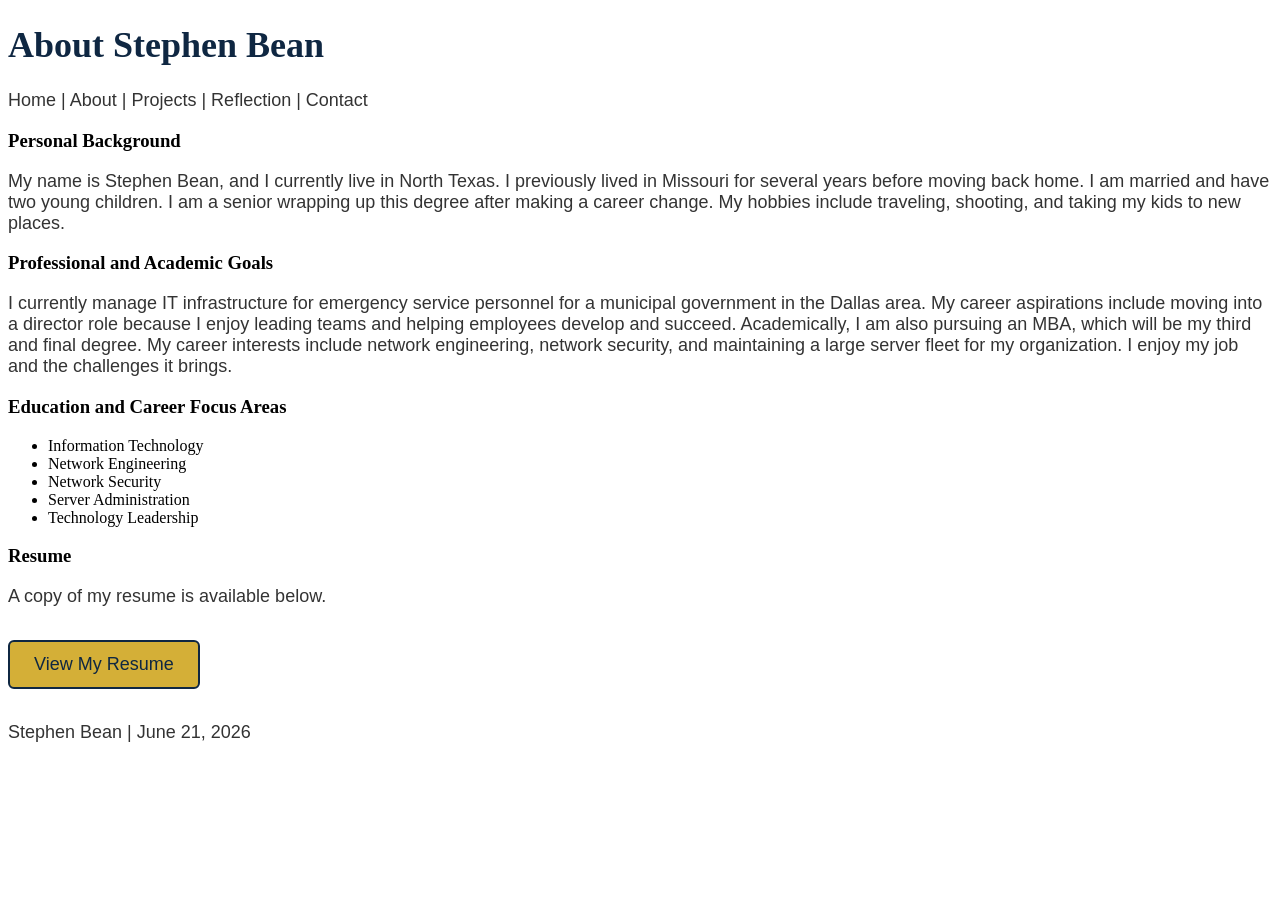
==== webdevelopment/about.html @ 2787463e "Update about.html" ====
<!DOCTYPE html>
<html lang="en">

<!--
    Name: Stephen Bean
    Date: June 21, 2026
    Course: IS LT 4355
    Description: About page for my personal portfolio website.
-->

<head>
    <!-- Character encoding -->
    <meta charset="utf-8">

    <!-- Responsive layout for different screen sizes -->
    <meta name="viewport" content="width=device-width, initial-scale=1.0">

    <!-- Title for the browser tab -->
    <title>About Stephen Bean</title>

    <!-- Link to external CSS file -->
    <link rel="stylesheet" href="style.css">
</head>

<body>
    <!-- Header section contains the site name and navigation -->
    <header>
        <h1>About Stephen Bean</h1>

        <!-- Main navigation for the website -->
        <nav>
            <p>Home | About | Projects | Reflection | Contact</p>
        </nav>
    </header>

    <!-- Main content for the about page -->
    <main>
        <section>
            <h3>Personal Background</h3>
            <p>
                My name is Stephen Bean, and I currently live in North Texas. I previously lived in Missouri for
                several years before moving back home. I am married and have two young children. I am a senior
                wrapping up this degree after making a career change. My hobbies include traveling, shooting, and
                taking my kids to new places.
            </p>
        </section>

        <section>
            <h3>Professional and Academic Goals</h3>
            <p>
                I currently manage IT infrastructure for emergency service personnel for a municipal government in
                the Dallas area. My career aspirations include moving into a director role because I enjoy leading
                teams and helping employees develop and succeed. Academically, I am also pursuing an MBA, which
                will be my third and final degree. My career interests include network engineering, network security,
                and maintaining a large server fleet for my organization. I enjoy my job and the challenges it brings.
            </p>
        </section>
    <section>
    <h3>Education and Career Focus Areas</h3>

    <!-- Unordered list of academic and career focus areas -->
    <ul class="focus-list">
        <li>Information Technology</li>
        <li>Network Engineering</li>
        <li>Network Security</li>
        <li>Server Administration</li>
        <li>Technology Leadership</li>
     </ul>
    </section>
         <section>
            <h3>Resume</h3>
            <p>
                A copy of my resume is available below.
            </p>

            <!-- Relative PDF link styled with the box model -->
            <a href="Stephen_Bean_Resume.pdf" class="resume-link" target="_blank">
                View My Resume
            </a>
        </section>
    </main>

    <!-- Footer section contains author name and current date -->
    <footer>
        <p>Stephen Bean | June 21, 2026</p>
    </footer>
</body>

</html>
---- webdevelopment/style.css ----
/* Styles the main headings on the website */
h1 {
    color: #0F2742;
    font-family: Merriweather, Georgia, serif;
    font-size: 36px;
}

/* Styles the paragraph text on the website */
p {
    color: #333333;
    font-family: Arial, Helvetica, sans-serif;
    font-size: 18px;
}

/* Hero section styling begins here */
.hero {
    background-color: #0F2742;
    color: #F5F7FA;
    padding: 80px 40px;
    text-align: center;
    margin: 20px 0;
}

/* Keeps the hero content from stretching too wide */
.hero-content {
    max-width: 900px;
    margin: 0 auto;
}

/* Styles the hero section headline */
.hero h1 {
    color: #F5F7FA;
    font-family: Merriweather, Georgia, serif;
    font-size: 48px;
    margin-bottom: 20px;
}

/* Styles the hero section supporting paragraph */
.hero p {
    color: #F5F7FA;
    font-family: Arial, Helvetica, sans-serif;
    font-size: 20px;
    line-height: 1.6;
    margin-bottom: 30px;
}

/* Styles the hero section call-to-action link as a button */
.hero-button {
    display: inline-block;
    background-color: #D4AF37;
    color: #0F2742;
    font-family: Arial, Helvetica, sans-serif;
    font-size: 18px;
    text-decoration: none;
    padding: 12px 24px;
    border-radius: 6px;
}

/* Adds a hover effect to the hero button */
.hero-button:hover {
    background-color: #F5F7FA;
    color: #0F2742;
}
/* Styles the resume PDF link*/
.resume-link {
    display: inline-block;
    color: #0F2742;
    background-color: #D4AF37;
    font-family: Arial, Helvetica, sans-serif;
    font-size: 18px;
    text-decoration: none;
    padding: 12px 24px;
    margin: 15px 0;
    border: 2px solid #0F2742;
    border-radius: 6px;
}

/* Adds a hover effect to the resume PDF link */
.resume-link:hover {
    background-color: #0F2742;
    color: #F5F7FA;
}
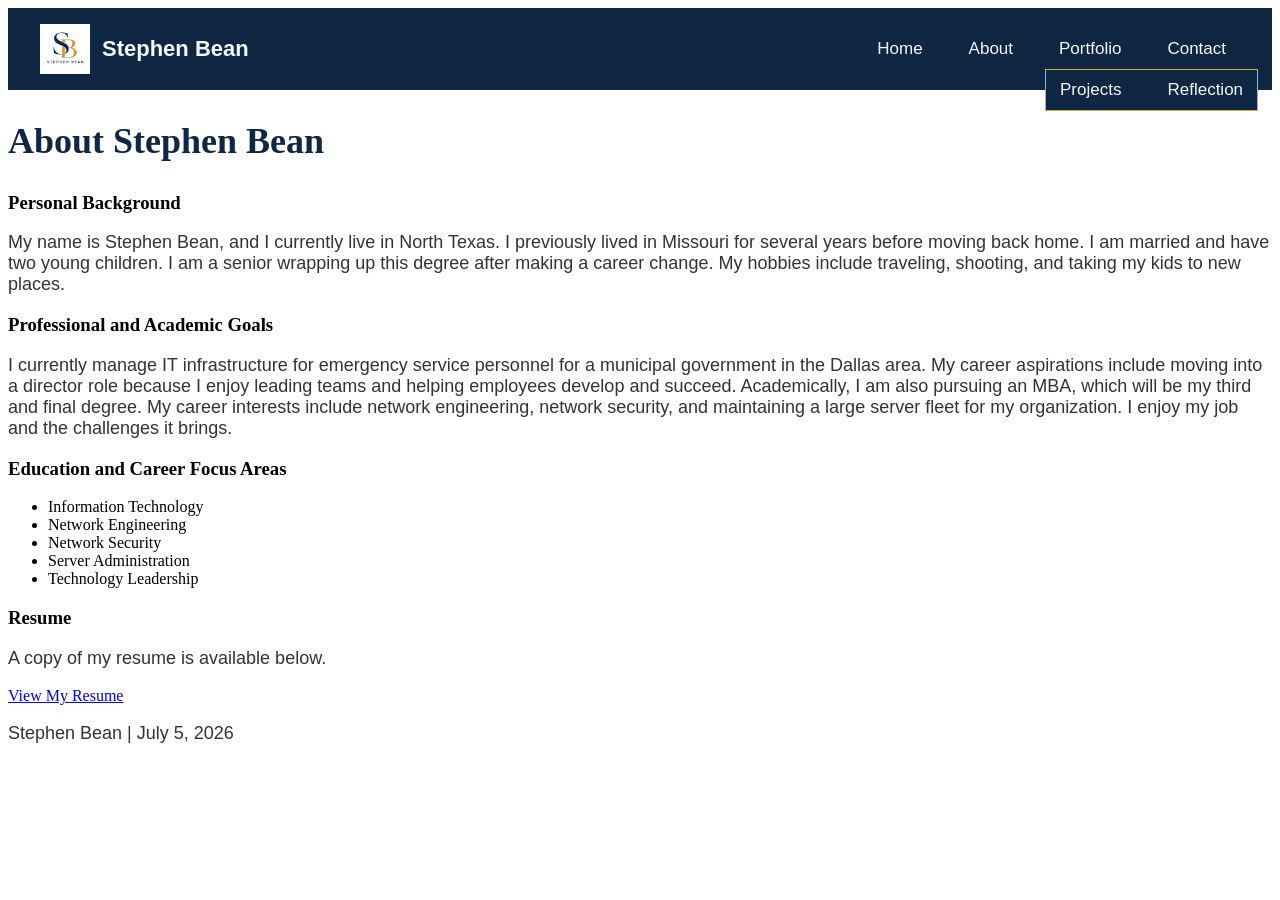
==== commit bbe1e4e6: "Update about.html" ====
--- a/webdevelopment/about.html
+++ b/webdevelopment/about.html
@@ -3,7 +3,8 @@
 
 <!--
     Name: Stephen Bean
-    Date: June 21, 2026
+    File: about.html
+    Date: July 5, 2026
     Course: IS LT 4355
     Description: About page for my personal portfolio website.
 -->
@@ -18,24 +19,44 @@
     <!-- Title for the browser tab -->
     <title>About Stephen Bean</title>
 
-    <!-- Link to external CSS file -->
+    <!-- Link to external CSS files -->
     <link rel="stylesheet" href="style.css">
+    <link rel="stylesheet" href="nav.css">
 </head>
 
 <body>
-    <!-- Header section contains the site name and navigation -->
-    <header>
-        <h1>About Stephen Bean</h1>
+    <!-- Header section with logo and two-tier navigation -->
+    <header class="site-header">
+        <div class="logo-area">
+            <img src="logo.png" alt="Stephen Bean site logo" class="site-logo">
+            <span class="site-name">Stephen Bean</span>
+        </div>
 
-        <!-- Main navigation for the website -->
-        <nav>
-            <p>Home | About | Projects | Reflection | Contact</p>
+        <!-- Main navigation menu -->
+        <nav class="main-nav">
+            <ul>
+                <li><a href="index.html">Home</a></li>
+
+                <li><a href="about.html">About</a></li>
+
+                <li class="dropdown">
+                    <a href="#">Portfolio</a>
+                    <ul class="dropdown-menu">
+                        <li><a href="projects.html">Projects</a></li>
+                        <li><a href="reflection.html">Reflection</a></li>
+                    </ul>
+                </li>
+
+                <li><a href="contact.html">Contact</a></li>
+            </ul>
         </nav>
     </header>
 
     <!-- Main content for the about page -->
     <main>
         <section>
+            <h1>About Stephen Bean</h1>
+
             <h3>Personal Background</h3>
             <p>
                 My name is Stephen Bean, and I currently live in North Texas. I previously lived in Missouri for
@@ -55,19 +76,21 @@
                 and maintaining a large server fleet for my organization. I enjoy my job and the challenges it brings.
             </p>
         </section>
-    <section>
-    <h3>Education and Career Focus Areas</h3>
 
-    <!-- Unordered list of academic and career focus areas -->
-    <ul class="focus-list">
-        <li>Information Technology</li>
-        <li>Network Engineering</li>
-        <li>Network Security</li>
-        <li>Server Administration</li>
-        <li>Technology Leadership</li>
-     </ul>
-    </section>
-         <section>
+        <section>
+            <h3>Education and Career Focus Areas</h3>
+
+            <!-- Unordered list of academic and career focus areas -->
+            <ul class="focus-list">
+                <li>Information Technology</li>
+                <li>Network Engineering</li>
+                <li>Network Security</li>
+                <li>Server Administration</li>
+                <li>Technology Leadership</li>
+            </ul>
+        </section>
+
+        <section>
             <h3>Resume</h3>
             <p>
                 A copy of my resume is available below.
@@ -82,7 +105,7 @@
 
     <!-- Footer section contains author name and current date -->
     <footer>
-        <p>Stephen Bean | June 21, 2026</p>
+        <p>Stephen Bean | July 5, 2026</p>
     </footer>
 </body>
 
--- a/webdevelopment/style.css
+++ b/webdevelopment/style.css
@@ -1,83 +1,38 @@
-/* Styles the main headings on the website */
+
+/* Styles the main heading on the About page */
 h1 {
     color: #0F2742;
     font-family: Merriweather, Georgia, serif;
     font-size: 36px;
 }
 
-/* Styles the paragraph text on the website */
+/* Styles the paragraph text on the About page */
 p {
     color: #333333;
     font-family: Arial, Helvetica, sans-serif;
     font-size: 18px;
 }
 
-/* Hero section styling begins here */
-.hero {
-    background-color: #0F2742;
-    color: #F5F7FA;
-    padding: 80px 40px;
-    text-align: center;
-    margin: 20px 0;
+/* Reflection page box model styling begins here */
+.reflection-box {
+    background-color: #F5F7FA;
+    border: 2px solid #0F2742;
+    border-radius: 8px;
+    padding: 30px;
+    margin: 30px auto;
+    max-width: 900px;
 }
 
-/* Keeps the hero content from stretching too wide */
-.hero-content {
-    max-width: 900px;
-    margin: 0 auto;
+/* Styles the first letter of the first reflection paragraph */
+.first-reflection::first-letter {
+    color: #D4AF37;
+    font-size: 42px;
+    font-family: Merriweather, Georgia, serif;
+    font-weight: bold;
 }
 
-/* Styles the hero section headline */
-.hero h1 {
-    color: #F5F7FA;
-    font-family: Merriweather, Georgia, serif;
-    font-size: 48px;
-    margin-bottom: 20px;
+/* Indents every reflection paragraph except the first one */
+.reflection-box p:not(.first-reflection) {
+    text-indent: 30px;
 }
-
-/* Styles the hero section supporting paragraph */
-.hero p {
-    color: #F5F7FA;
-    font-family: Arial, Helvetica, sans-serif;
-    font-size: 20px;
-    line-height: 1.6;
-    margin-bottom: 30px;
-}
-
-/* Styles the hero section call-to-action link as a button */
-.hero-button {
-    display: inline-block;
-    background-color: #D4AF37;
-    color: #0F2742;
-    font-family: Arial, Helvetica, sans-serif;
-    font-size: 18px;
-    text-decoration: none;
-    padding: 12px 24px;
-    border-radius: 6px;
-}
-
-/* Adds a hover effect to the hero button */
-.hero-button:hover {
-    background-color: #F5F7FA;
-    color: #0F2742;
-}
-/* Styles the resume PDF link*/
-.resume-link {
-    display: inline-block;
-    color: #0F2742;
-    background-color: #D4AF37;
-    font-family: Arial, Helvetica, sans-serif;
-    font-size: 18px;
-    text-decoration: none;
-    padding: 12px 24px;
-    margin: 15px 0;
-    border: 2px solid #0F2742;
-    border-radius: 6px;
-}
-
-/* Adds a hover effect to the resume PDF link */
-.resume-link:hover {
-    background-color: #0F2742;
-    color: #F5F7FA;
-}
-
+/* Reflection page box model styling ends here */
--- a/webdevelopment/nav.css
+++ b/webdevelopment/nav.css
@@ -0,0 +1,108 @@
+/*
+    Name: Stephen Bean
+    Course: IS LT 4355
+    File: nav.css
+    Description: Flexbox navigation styling with a two-tier dropdown menu.
+*/
+
+/* Main header layout using Flexbox */
+.site-header {
+    display: flex;
+    justify-content: space-between;
+    align-items: center;
+    background-color: #0F2742;
+    padding: 16px 32px;
+    font-family: Arial, Helvetica, sans-serif;
+}
+
+/* Logo and site name area */
+.logo-area {
+    display: flex;
+    align-items: center;
+    gap: 12px;
+}
+
+/* Site logo image */
+.site-logo {
+    width: 50px;
+    height: 50px;
+    object-fit: contain;
+}
+
+/* Site name text */
+.site-name {
+    color: #F5F7FA;
+    font-size: 22px;
+    font-weight: bold;
+}
+
+/* Main navigation list */
+.main-nav ul {
+    display: flex;
+    list-style-type: none;
+    gap: 18px;
+    margin: 0;
+    padding: 0;
+}
+
+/* Navigation list items */
+.main-nav li {
+    position: relative;
+}
+
+/* Navigation links */
+.main-nav a {
+    color: #F5F7FA;
+    text-decoration: none;
+    font-size: 17px;
+    padding: 10px 14px;
+    border-radius: 6px;
+    display: block;
+}
+
+/* Hover and focus effect */
+.main-nav a:hover,
+.main-nav a:focus {
+    background-color: #D4AF37;
+    color: #0F2742;
+}
+
+/* Dropdown menu hidden by default */
+.dropdown-menu {
+    display: none;
+    position: absolute;
+    top: 100%;
+    left: 0;
+    background-color: #0F2742;
+    border: 1px solid #D4AF37;
+    min-width: 160px;
+    z-index: 10;
+}
+
+/* Dropdown items stack vertically */
+.dropdown-menu li {
+    width: 100%;
+}
+
+/* Shows dropdown on hover */
+.dropdown:hover .dropdown-menu {
+    display: block;
+}
+
+/* Responsive adjustment for smaller screens */
+@media screen and (max-width: 700px) {
+    .site-header {
+        flex-direction: column;
+        gap: 16px;
+    }
+
+    .main-nav ul {
+        flex-direction: column;
+        align-items: center;
+        gap: 10px;
+    }
+
+    .dropdown-menu {
+        position: static;
+    }
+}
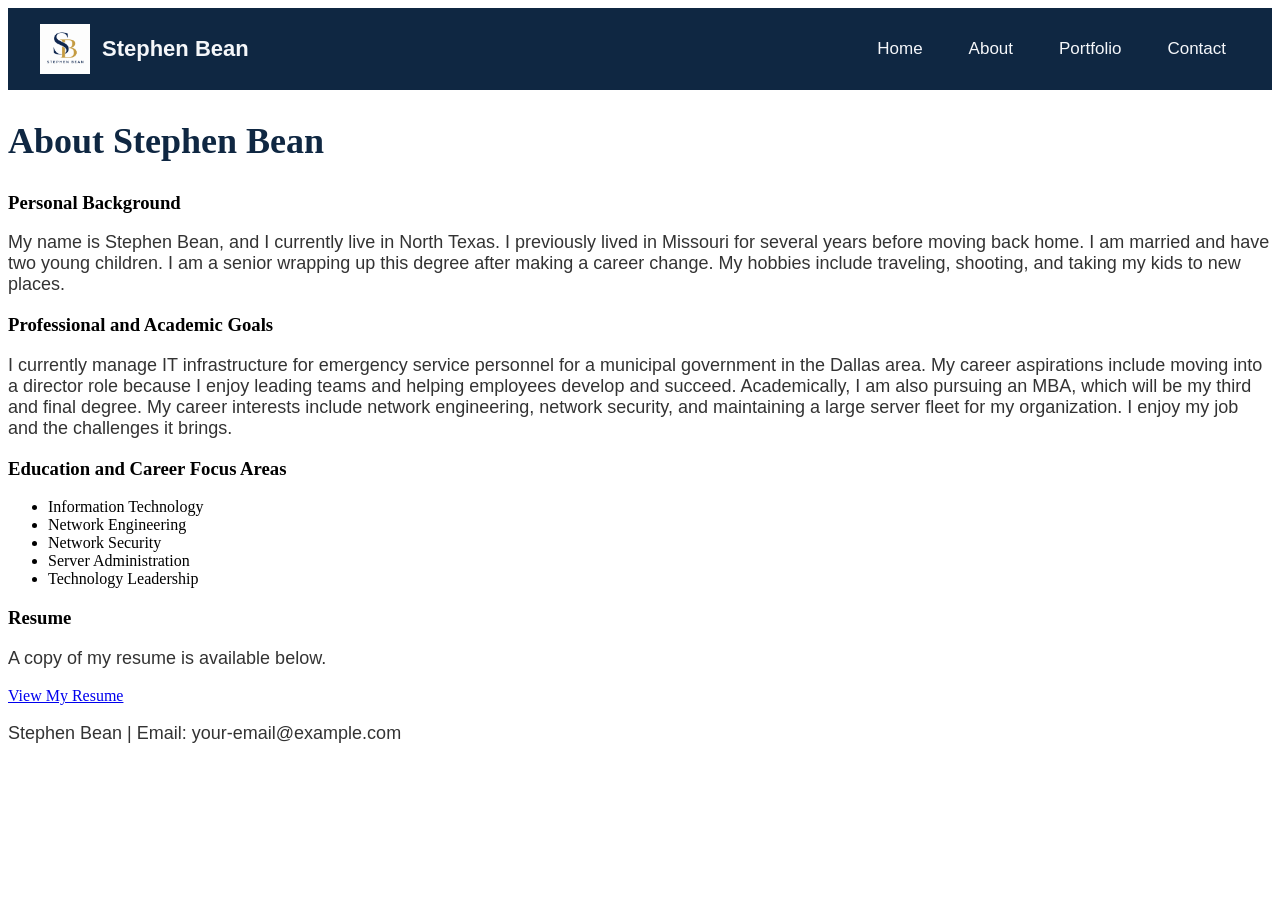
==== commit 3fbb4eb0: "Update about.html" ====
--- a/webdevelopment/about.html
+++ b/webdevelopment/about.html
@@ -4,39 +4,34 @@
 <!--
     Name: Stephen Bean
     File: about.html
-    Date: July 5, 2026
+    Date: July 10, 2026
     Course: IS LT 4355
-    Description: About page for my personal portfolio website.
+    Description: About page for my portfolio website.
 -->
 
 <head>
-    <!-- Character encoding -->
     <meta charset="utf-8">
-
-    <!-- Responsive layout for different screen sizes -->
     <meta name="viewport" content="width=device-width, initial-scale=1.0">
 
-    <!-- Title for the browser tab -->
     <title>About Stephen Bean</title>
 
-    <!-- Link to external CSS files -->
+    <!-- Website styles -->
     <link rel="stylesheet" href="style.css">
     <link rel="stylesheet" href="nav.css">
 </head>
 
-<body>
-    <!-- Header section with logo and two-tier navigation -->
+<body class="about-page">
+
+    <!-- Header and navigation -->
     <header class="site-header">
         <div class="logo-area">
             <img src="logo.png" alt="Stephen Bean site logo" class="site-logo">
             <span class="site-name">Stephen Bean</span>
         </div>
 
-        <!-- Main navigation menu -->
         <nav class="main-nav">
             <ul>
                 <li><a href="index.html">Home</a></li>
-
                 <li><a href="about.html">About</a></li>
 
                 <li class="dropdown">
@@ -52,9 +47,9 @@
         </nav>
     </header>
 
-    <!-- Main content for the about page -->
+    <!-- About page content -->
     <main>
-        <section>
+        <section class="personal-background">
             <h1>About Stephen Bean</h1>
 
             <h3>Personal Background</h3>
@@ -77,10 +72,9 @@
             </p>
         </section>
 
-        <section>
+        <section class="education-details">
             <h3>Education and Career Focus Areas</h3>
 
-            <!-- Unordered list of academic and career focus areas -->
             <ul class="focus-list">
                 <li>Information Technology</li>
                 <li>Network Engineering</li>
@@ -92,21 +86,18 @@
 
         <section>
             <h3>Resume</h3>
-            <p>
-                A copy of my resume is available below.
-            </p>
+            <p>A copy of my resume is available below.</p>
 
-            <!-- Relative PDF link styled with the box model -->
             <a href="Stephen_Bean_Resume.pdf" class="resume-link" target="_blank">
                 View My Resume
             </a>
         </section>
     </main>
 
-    <!-- Footer section contains author name and current date -->
+    <!-- Contact information -->
     <footer>
-        <p>Stephen Bean | July 5, 2026</p>
+        <p>Stephen Bean | Email: your-email@example.com</p>
     </footer>
+
 </body>
-
 </html>
--- a/webdevelopment/nav.css
+++ b/webdevelopment/nav.css
@@ -1,108 +1,119 @@
-/*
-    Name: Stephen Bean
-    Course: IS LT 4355
-    File: nav.css
-    Description: Flexbox navigation styling with a two-tier dropdown menu.
-*/
-
-/* Main header layout using Flexbox */
-.site-header {
-    display: flex;
-    justify-content: space-between;
-    align-items: center;
-    background-color: #0F2742;
-    padding: 16px 32px;
-    font-family: Arial, Helvetica, sans-serif;
-}
-
-/* Logo and site name area */
-.logo-area {
-    display: flex;
-    align-items: center;
-    gap: 12px;
-}
-
-/* Site logo image */
-.site-logo {
-    width: 50px;
-    height: 50px;
-    object-fit: contain;
-}
-
-/* Site name text */
-.site-name {
-    color: #F5F7FA;
-    font-size: 22px;
-    font-weight: bold;
-}
-
-/* Main navigation list */
-.main-nav ul {
-    display: flex;
-    list-style-type: none;
-    gap: 18px;
-    margin: 0;
-    padding: 0;
-}
-
-/* Navigation list items */
-.main-nav li {
-    position: relative;
-}
-
-/* Navigation links */
-.main-nav a {
-    color: #F5F7FA;
-    text-decoration: none;
-    font-size: 17px;
-    padding: 10px 14px;
-    border-radius: 6px;
-    display: block;
-}
-
-/* Hover and focus effect */
-.main-nav a:hover,
-.main-nav a:focus {
-    background-color: #D4AF37;
-    color: #0F2742;
-}
-
-/* Dropdown menu hidden by default */
-.dropdown-menu {
-    display: none;
-    position: absolute;
-    top: 100%;
-    left: 0;
-    background-color: #0F2742;
-    border: 1px solid #D4AF37;
-    min-width: 160px;
-    z-index: 10;
-}
-
-/* Dropdown items stack vertically */
-.dropdown-menu li {
-    width: 100%;
-}
-
-/* Shows dropdown on hover */
-.dropdown:hover .dropdown-menu {
-    display: block;
-}
-
-/* Responsive adjustment for smaller screens */
-@media screen and (max-width: 700px) {
-    .site-header {
-        flex-direction: column;
-        gap: 16px;
-    }
-
-    .main-nav ul {
-        flex-direction: column;
-        align-items: center;
-        gap: 10px;
-    }
-
-    .dropdown-menu {
-        position: static;
-    }
-}+/*
+    Name: Stephen Bean
+    Course: IS LT 4355
+    File: nav.css
+*/
+
+/* Main header layout using Flexbox */
+.site-header {
+    display: flex;
+    justify-content: space-between;
+    align-items: center;
+    background-color: #0F2742;
+    padding: 16px 32px;
+    font-family: Arial, Helvetica, sans-serif;
+}
+
+/* Logo and site name area */
+.logo-area {
+    display: flex;
+    align-items: center;
+    gap: 12px;
+}
+
+/* Site logo image */
+.site-logo {
+    width: 50px;
+    height: 50px;
+    object-fit: contain;
+}
+
+/* Site name text */
+.site-name {
+    color: #F5F7FA;
+    font-size: 22px;
+    font-weight: bold;
+}
+
+/* Main navigation list only */
+.main-nav > ul {
+    display: flex;
+    list-style-type: none;
+    gap: 18px;
+    margin: 0;
+    padding: 0;
+}
+
+/* Navigation list items */
+.main-nav li {
+    position: relative;
+}
+
+/* Navigation links */
+.main-nav a {
+    color: #F5F7FA;
+    text-decoration: none;
+    font-size: 17px;
+    padding: 10px 14px;
+    border-radius: 6px;
+    display: block;
+}
+
+/* Hover and focus effect for navigation links */
+.main-nav a:hover,
+.main-nav a:focus {
+    background-color: #D4AF37;
+    color: #0F2742;
+}
+
+/* Dropdown menu hidden by default */
+.main-nav .dropdown-menu {
+    display: none;
+    position: absolute;
+    top: 100%;
+    left: 0;
+    background-color: #0F2742;
+    border: 1px solid #D4AF37;
+    min-width: 180px;
+    padding: 0;
+    margin: 0;
+    list-style-type: none;
+    z-index: 10;
+}
+
+/* Dropdown list items stack vertically */
+.main-nav .dropdown-menu li {
+    display: block;
+    width: 100%;
+}
+
+/* Dropdown links */
+.main-nav .dropdown-menu a {
+    display: block;
+    padding: 10px 14px;
+    white-space: nowrap;
+}
+
+/* Show dropdown only when hovering over Portfolio */
+.main-nav .dropdown:hover .dropdown-menu {
+    display: block;
+}
+
+/* Simple responsive adjustment for smaller screens */
+@media screen and (max-width: 700px) {
+    .site-header {
+        flex-direction: column;
+        gap: 16px;
+    }
+
+    .main-nav > ul {
+        flex-direction: column;
+        align-items: center;
+        gap: 10px;
+    }
+
+    .main-nav .dropdown-menu {
+        position: static;
+        margin-top: 6px;
+    }
+}
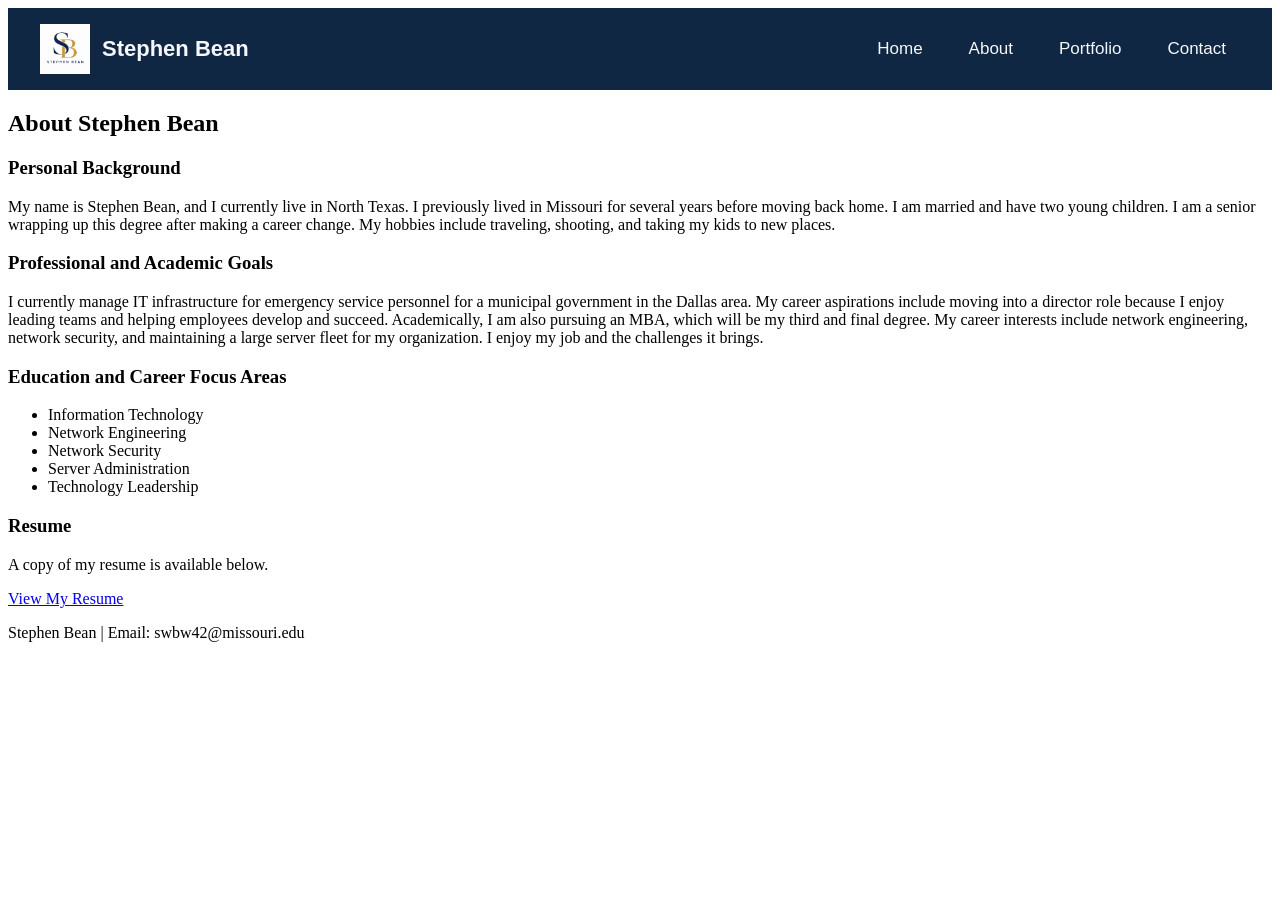
==== commit 7241204d: "Update about.html" ====
--- a/webdevelopment/about.html
+++ b/webdevelopment/about.html
@@ -6,7 +6,6 @@
     File: about.html
     Date: July 10, 2026
     Course: IS LT 4355
-    Description: About page for my portfolio website.
 -->
 
 <head>
@@ -96,7 +95,7 @@
 
     <!-- Contact information -->
     <footer>
-        <p>Stephen Bean | Email: your-email@example.com</p>
+        <p>Stephen Bean | Email: swbw42@missouri.edu</p>
     </footer>
 
 </body>
--- a/webdevelopment/style.css
+++ b/webdevelopment/style.css
@@ -1,38 +1,53 @@
+/* Print styles for the About page */
+@media print {
+    @page {
+        margin: 1in;
+    }
 
-/* Styles the main heading on the About page */
-h1 {
-    color: #0F2742;
-    font-family: Merriweather, Georgia, serif;
-    font-size: 36px;
+    body.about-page,
+    body.about-page * {
+        color: #000000;
+        font-family: Georgia, "Times New Roman", serif;
+        background: transparent;
+        box-shadow: none;
+        text-shadow: none;
+    }
+
+    body.about-page .site-header,
+    body.about-page main section,
+    body.about-page .personal-background h3,
+    body.about-page .education-details h3 {
+        display: none;
+    }
+
+    body.about-page main .personal-background,
+    body.about-page main .education-details {
+        display: block;
+    }
+
+    body.about-page h1 {
+        font-size: 24pt;
+        margin: 0 0 18pt;
+    }
+
+    body.about-page .personal-background p,
+    body.about-page .education-details ul {
+        font-size: 12pt;
+        line-height: 1.4;
+        margin-bottom: 18pt;
+    }
+
+    body.about-page .education-details ul {
+        padding-left: 24pt;
+    }
+
+    body.about-page footer {
+        margin-top: 24pt;
+        border: 0;
+    }
+
+    body.about-page footer p {
+        font-size: 11pt;
+        margin: 0;
+    }
 }
-
-/* Styles the paragraph text on the About page */
-p {
-    color: #333333;
-    font-family: Arial, Helvetica, sans-serif;
-    font-size: 18px;
-}
-
-/* Reflection page box model styling begins here */
-.reflection-box {
-    background-color: #F5F7FA;
-    border: 2px solid #0F2742;
-    border-radius: 8px;
-    padding: 30px;
-    margin: 30px auto;
-    max-width: 900px;
-}
-
-/* Styles the first letter of the first reflection paragraph */
-.first-reflection::first-letter {
-    color: #D4AF37;
-    font-size: 42px;
-    font-family: Merriweather, Georgia, serif;
-    font-weight: bold;
-}
-
-/* Indents every reflection paragraph except the first one */
-.reflection-box p:not(.first-reflection) {
-    text-indent: 30px;
-}
-/* Reflection page box model styling ends here */
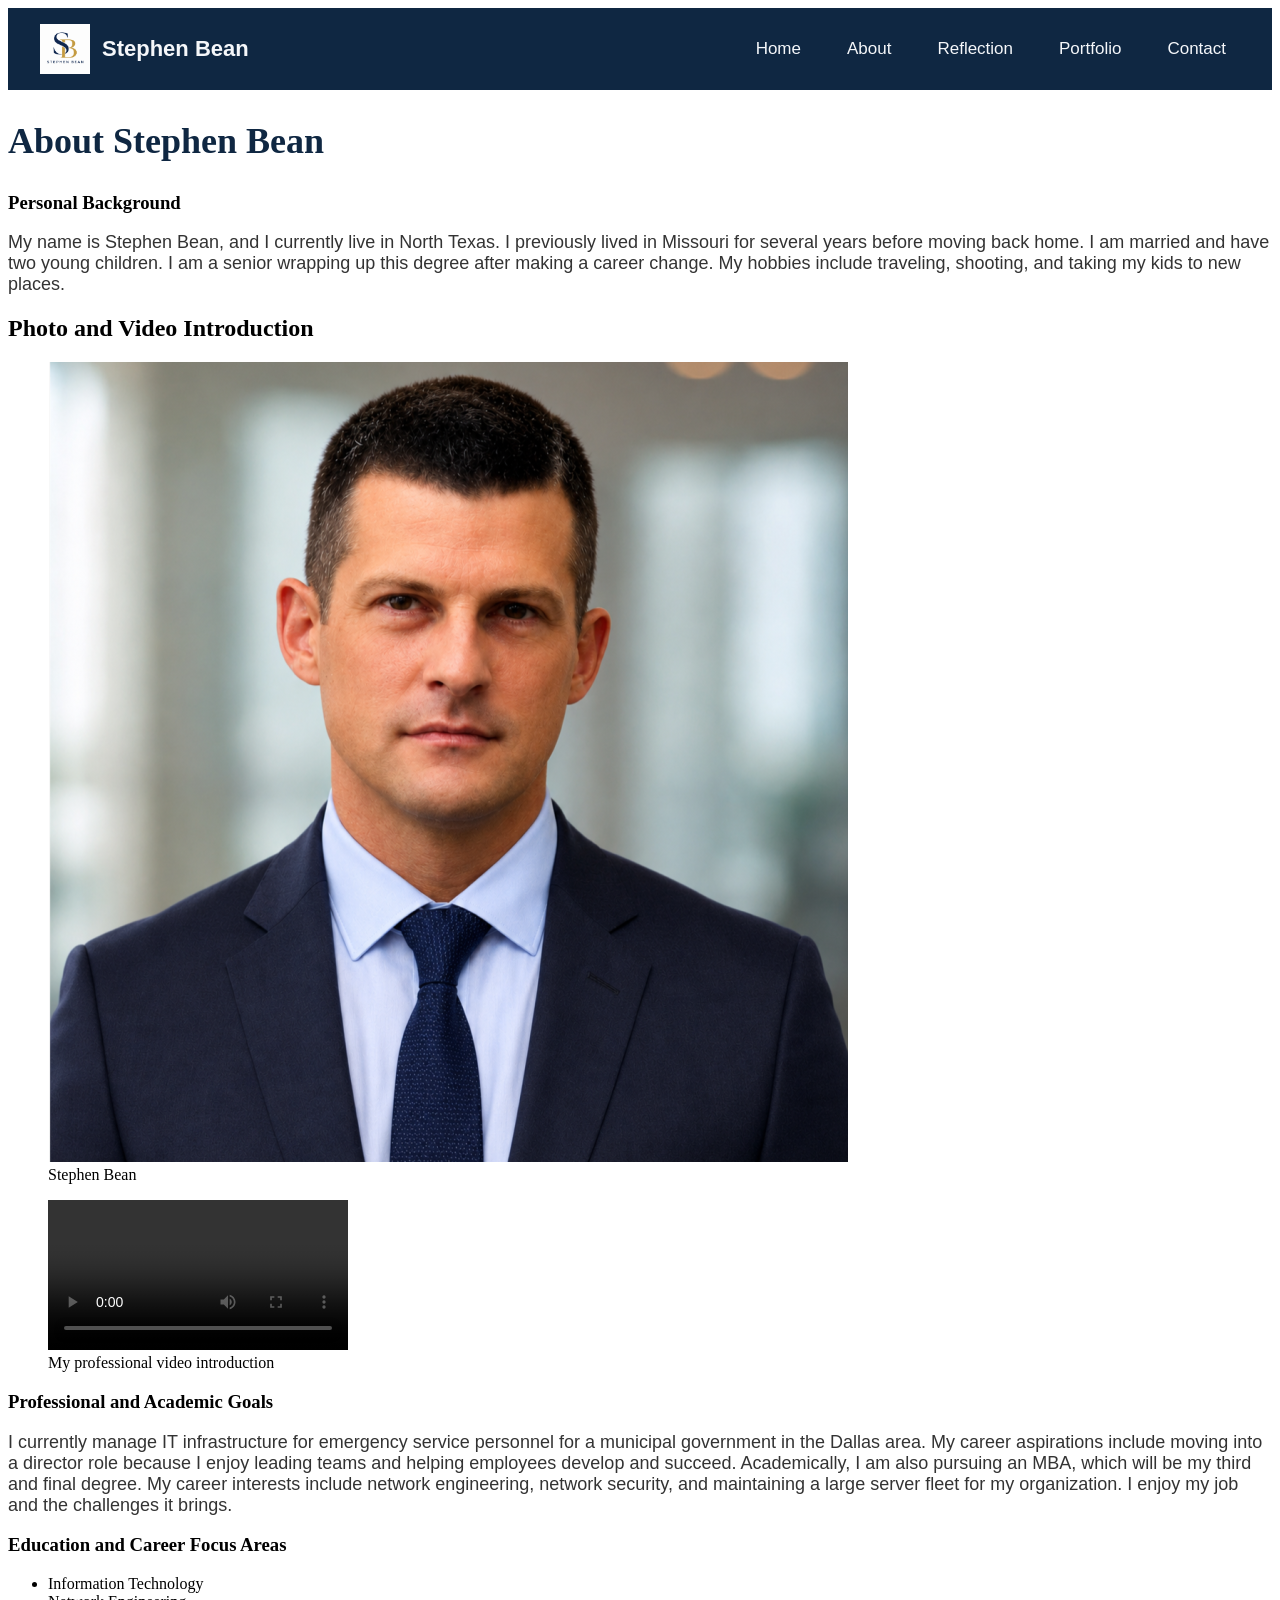
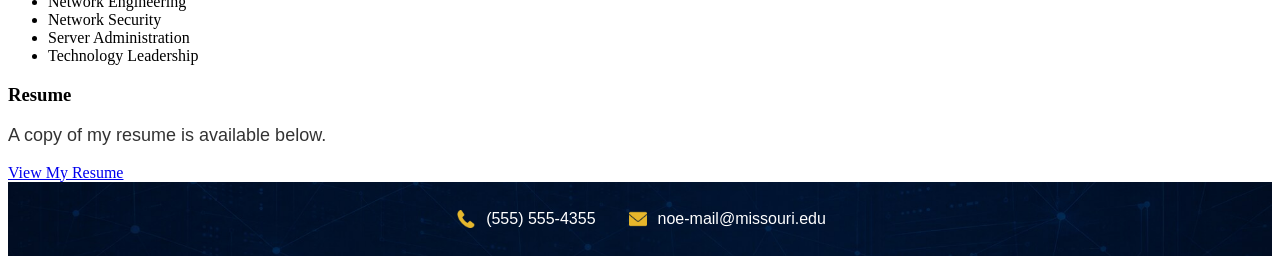
==== commit ec011b13: "Update about.html" ====
--- a/webdevelopment/about.html
+++ b/webdevelopment/about.html
@@ -4,7 +4,7 @@
 <!--
     Name: Stephen Bean
     File: about.html
-    Date: July 10, 2026
+    Date: July 12, 2026
     Course: IS LT 4355
 -->
 
@@ -13,6 +13,9 @@
     <meta name="viewport" content="width=device-width, initial-scale=1.0">
 
     <title>About Stephen Bean</title>
+
+    <!-- Favicon -->
+    <link rel="shortcut icon" type="image/x-icon" href="favicon.ico">
 
     <!-- Website styles -->
     <link rel="stylesheet" href="style.css">
@@ -32,12 +35,26 @@
             <ul>
                 <li><a href="index.html">Home</a></li>
                 <li><a href="about.html">About</a></li>
+                <li><a href="reflection.html">Reflection</a></li>
 
                 <li class="dropdown">
-                    <a href="#">Portfolio</a>
+                    <a href="projects.html">Portfolio</a>
                     <ul class="dropdown-menu">
-                        <li><a href="projects.html">Projects</a></li>
-                        <li><a href="reflection.html">Reflection</a></li>
+                        <li>
+                            <a href="projects.html#professional">
+                                Professional Projects
+                            </a>
+                        </li>
+                        <li>
+                            <a href="projects.html#academic">
+                                Academic Projects
+                            </a>
+                        </li>
+                        <li>
+                            <a href="projects.html#technical">
+                                Technical Skills
+                            </a>
+                        </li>
                     </ul>
                 </li>
 
@@ -58,6 +75,35 @@
                 wrapping up this degree after making a career change. My hobbies include traveling, shooting, and
                 taking my kids to new places.
             </p>
+        </section>
+
+        <!-- Photo and resume video -->
+        <section class="about-media">
+            <h2>Photo and Video Introduction</h2>
+
+            <figure>
+                <img
+                    src="media/stephen-bean.png"
+                    alt="Professional portrait of Stephen Bean"
+                    class="about-photo"
+                >
+                <figcaption>Stephen Bean</figcaption>
+            </figure>
+
+            <figure>
+                <video
+                    class="resume-video"
+                    controls
+                    aria-label="Video introduction by Stephen Bean"
+                >
+                    <source
+                        src="media/stephen-bean-resume.mp4"
+                        type="video/mp4"
+                    >
+                    Your browser does not support the video tag.
+                </video>
+                <figcaption>My professional video introduction</figcaption>
+            </figure>
         </section>
 
         <section>
@@ -87,15 +133,39 @@
             <h3>Resume</h3>
             <p>A copy of my resume is available below.</p>
 
-            <a href="Stephen_Bean_Resume.pdf" class="resume-link" target="_blank">
+            <a
+                href="Stephen_Bean_Resume.pdf"
+                class="resume-link"
+                target="_blank"
+            >
                 View My Resume
             </a>
         </section>
     </main>
 
-    <!-- Contact information -->
-    <footer>
-        <p>Stephen Bean | Email: swbw42@missouri.edu</p>
+    <!-- Contact footer -->
+    <footer class="contact-footer">
+        <div class="footer-contact">
+            <p>
+                <img
+                    src="images/phone-icon.png"
+                    alt="Phone"
+                    class="contact-icon"
+                >
+                (555) 555-4355
+            </p>
+
+            <p>
+                <img
+                    src="images/email-icon.png"
+                    alt="Email"
+                    class="contact-icon"
+                >
+                <a href="mailto:swbw42@missouri.edu">
+                    noe-mail@missouri.edu
+                </a>
+            </p>
+        </div>
     </footer>
 
 </body>
--- a/webdevelopment/style.css
+++ b/webdevelopment/style.css
@@ -1,4 +1,101 @@
-/* Print styles for the About page */
+/*
+    Name: Stephen Bean
+    File: style.css
+    Date: July 10, 2026
+    Course: IS LT 4355
+*/
+
+/* Main headings */
+h1 {
+    color: #0F2742;
+    font-family: Merriweather, Georgia, serif;
+    font-size: 36px;
+}
+
+/* Paragraph text */
+p {
+    color: #333333;
+    font-family: Arial, Helvetica, sans-serif;
+    font-size: 18px;
+}
+
+/* Reflection box */
+.reflection-box {
+    background-color: #F5F7FA;
+    border: 2px solid #0F2742;
+    border-radius: 8px;
+    padding: 30px;
+    margin: 30px auto;
+    max-width: 900px;
+}
+
+/* First reflection letter */
+.first-reflection::first-letter {
+    color: #D4AF37;
+    font-family: Merriweather, Georgia, serif;
+    font-size: 42px;
+    font-weight: bold;
+}
+
+/* Reflection indentation */
+.reflection-box p:not(.first-reflection) {
+    text-indent: 30px;
+}
+
+/* Contact footer */
+.contact-footer {
+    background-image: url("images/footer-background.jpg");
+    background-position: center;
+    background-size: cover;
+    padding: 25px;
+    text-align: center;
+}
+
+/* Footer contact layout */
+.footer-contact {
+    display: flex;
+    justify-content: center;
+    align-items: center;
+    flex-wrap: wrap;
+    gap: 30px;
+}
+
+/* Footer contact items */
+.footer-contact p {
+    display: flex;
+    align-items: center;
+    gap: 8px;
+    color: #FFFFFF;
+    font-size: 16px;
+    margin: 0;
+}
+
+/* Footer links */
+.footer-contact a {
+    color: #FFFFFF;
+    text-decoration: none;
+}
+
+.footer-contact a:hover {
+    text-decoration: underline;
+}
+
+/* Contact icons */
+.contact-icon {
+    width: 24px;
+    height: 24px;
+    object-fit: contain;
+}
+
+/* Small screen footer */
+@media screen and (max-width: 600px) {
+    .footer-contact {
+        flex-direction: column;
+        gap: 15px;
+    }
+}
+
+/* About page print styles */
 @media print {
     @page {
         margin: 1in;
@@ -50,4 +147,8 @@
         font-size: 11pt;
         margin: 0;
     }
+
+    body.about-page .contact-icon {
+        display: none;
+    }
 }
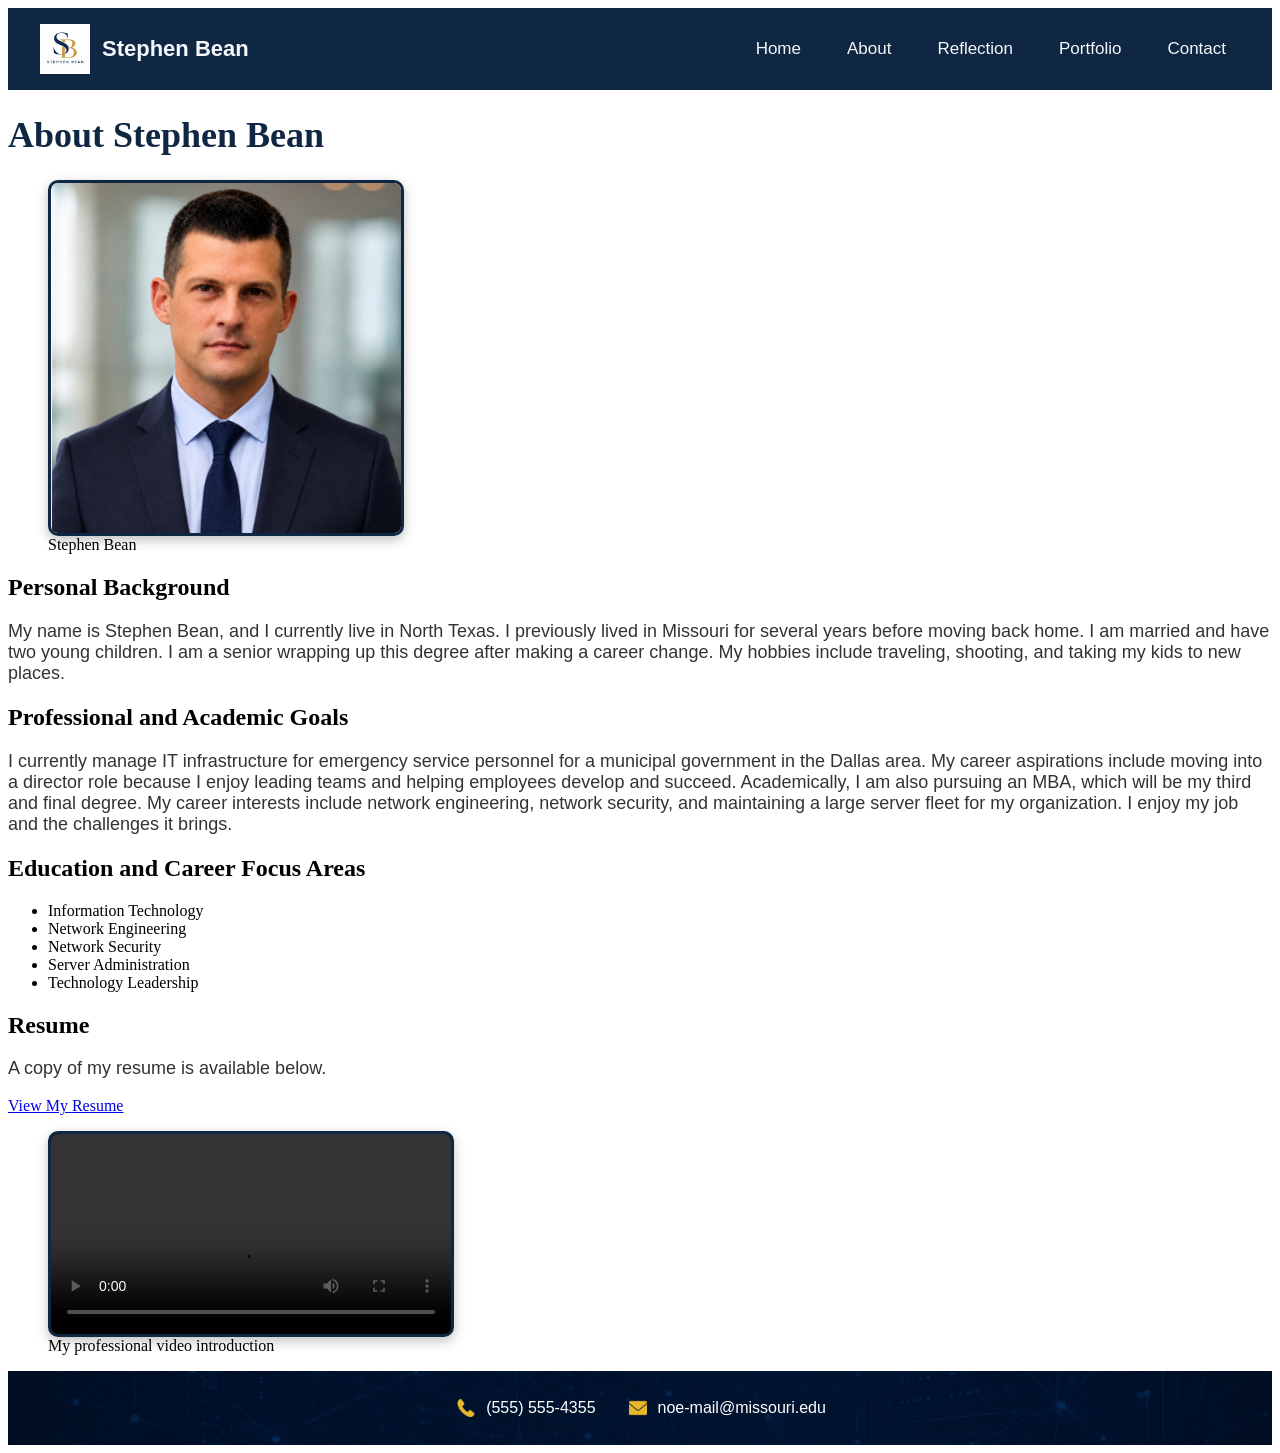
==== commit 689bbaf6: "Update about.html" ====
--- a/webdevelopment/about.html
+++ b/webdevelopment/about.html
@@ -4,7 +4,7 @@
 <!--
     Name: Stephen Bean
     File: about.html
-    Date: July 12, 2026
+    Date: July 18, 2026
     Course: IS LT 4355
 -->
 
@@ -30,6 +30,9 @@
             <img src="logo.png" alt="Stephen Bean site logo" class="site-logo">
             <span class="site-name">Stephen Bean</span>
         </div>
+
+        <!-- Mobile menu icon -->
+        <span class="hamburger" aria-label="Mobile menu">&#9776;</span>
 
         <nav class="main-nav">
             <ul>
@@ -63,12 +66,23 @@
         </nav>
     </header>
 
-    <!-- About page content -->
-    <main>
+    <!-- About page grid -->
+    <main class="about-grid">
+        <h1 class="about-title">About Stephen Bean</h1>
+
+        <!-- Professional photo -->
+        <figure class="about-photo-card">
+            <img
+                src="media/stephen-bean.png"
+                alt="Professional portrait of Stephen Bean"
+                class="about-photo"
+            >
+            <figcaption>Stephen Bean</figcaption>
+        </figure>
+
+        <!-- Personal background -->
         <section class="personal-background">
-            <h1>About Stephen Bean</h1>
-
-            <h3>Personal Background</h3>
+            <h2>Personal Background</h2>
             <p>
                 My name is Stephen Bean, and I currently live in North Texas. I previously lived in Missouri for
                 several years before moving back home. I am married and have two young children. I am a senior
@@ -77,37 +91,9 @@
             </p>
         </section>
 
-        <!-- Photo and resume video -->
-        <section class="about-media">
-            <h2>Photo and Video Introduction</h2>
-
-            <figure>
-                <img
-                    src="media/stephen-bean.png"
-                    alt="Professional portrait of Stephen Bean"
-                    class="about-photo"
-                >
-                <figcaption>Stephen Bean</figcaption>
-            </figure>
-
-            <figure>
-                <video
-                    class="resume-video"
-                    controls
-                    aria-label="Video introduction by Stephen Bean"
-                >
-                    <source
-                        src="media/stephen-bean-resume.mp4"
-                        type="video/mp4"
-                    >
-                    Your browser does not support the video tag.
-                </video>
-                <figcaption>My professional video introduction</figcaption>
-            </figure>
-        </section>
-
-        <section>
-            <h3>Professional and Academic Goals</h3>
+        <!-- Professional goals -->
+        <section class="professional-goals">
+            <h2>Professional and Academic Goals</h2>
             <p>
                 I currently manage IT infrastructure for emergency service personnel for a municipal government in
                 the Dallas area. My career aspirations include moving into a director role because I enjoy leading
@@ -117,8 +103,9 @@
             </p>
         </section>
 
+        <!-- Education details -->
         <section class="education-details">
-            <h3>Education and Career Focus Areas</h3>
+            <h2>Education and Career Focus Areas</h2>
 
             <ul class="focus-list">
                 <li>Information Technology</li>
@@ -129,8 +116,9 @@
             </ul>
         </section>
 
-        <section>
-            <h3>Resume</h3>
+        <!-- Resume link -->
+        <section class="resume-section">
+            <h2>Resume</h2>
             <p>A copy of my resume is available below.</p>
 
             <a
@@ -141,6 +129,22 @@
                 View My Resume
             </a>
         </section>
+
+        <!-- Video introduction -->
+        <figure class="about-video-card">
+            <video
+                class="resume-video"
+                controls
+                aria-label="Video introduction by Stephen Bean"
+            >
+                <source
+                    src="media/stephen-bean-resume.mp4"
+                    type="video/mp4"
+                >
+                Your browser does not support the video tag.
+            </video>
+            <figcaption>My professional video introduction</figcaption>
+        </figure>
     </main>
 
     <!-- Contact footer -->
--- a/webdevelopment/style.css
+++ b/webdevelopment/style.css
@@ -1,7 +1,7 @@
 /*
     Name: Stephen Bean
     File: style.css
-    Date: July 10, 2026
+    Date: July 12, 2026
     Course: IS LT 4355
 */
 
@@ -42,6 +42,139 @@
     text-indent: 30px;
 }
 
+/* About page media */
+.about-media {
+    margin: 30px 0;
+}
+
+.about-media figure {
+    margin: 25px 0;
+}
+
+.about-media figcaption {
+    color: #333333;
+    font-family: Arial, Helvetica, sans-serif;
+    font-size: 16px;
+    margin-top: 8px;
+}
+
+/* About page photo */
+.about-photo {
+    display: block;
+    width: 100%;
+    max-width: 350px;
+    height: auto;
+    border: 3px solid #0F2742;
+    border-radius: 10px;
+    box-shadow: 0 4px 12px rgba(0, 0, 0, 0.25);
+    transition: transform 0.3s ease, box-shadow 0.3s ease;
+}
+
+.about-photo:hover {
+    transform: scale(1.02);
+    box-shadow: 0 6px 16px rgba(0, 0, 0, 0.35);
+}
+
+/* Resume video */
+.resume-video {
+    display: block;
+    width: 100%;
+    max-width: 400px;
+    height: auto;
+    background-color: #000000;
+    border: 3px solid #0F2742;
+    border-radius: 10px;
+    box-shadow: 0 4px 12px rgba(0, 0, 0, 0.25);
+}
+
+/* Contact page */
+.contact-main {
+    width: 90%;
+    max-width: 800px;
+    margin: 40px auto;
+}
+
+.contact-section {
+    background-color: #F5F7FA;
+    border: 2px solid #0F2742;
+    border-radius: 10px;
+    padding: 30px;
+    box-shadow: 0 4px 12px rgba(0, 0, 0, 0.15);
+}
+
+.contact-section h1 {
+    margin-top: 0;
+}
+
+.contact-section > p {
+    line-height: 1.6;
+    margin-bottom: 25px;
+}
+
+/* Contact form */
+.contact-form {
+    width: 100%;
+}
+
+.form-group {
+    margin-bottom: 20px;
+}
+
+.form-group label {
+    display: block;
+    color: #0F2742;
+    font-family: Arial, Helvetica, sans-serif;
+    font-size: 17px;
+    font-weight: bold;
+    margin-bottom: 7px;
+}
+
+.form-group input,
+.form-group select,
+.form-group textarea {
+    box-sizing: border-box;
+    width: 100%;
+    color: #333333;
+    background-color: #FFFFFF;
+    border: 1px solid #777777;
+    border-radius: 5px;
+    padding: 12px;
+    font-family: Arial, Helvetica, sans-serif;
+    font-size: 16px;
+}
+
+.form-group textarea {
+    min-height: 150px;
+    resize: vertical;
+}
+
+.form-group input:focus,
+.form-group select:focus,
+.form-group textarea:focus {
+    border-color: #0F2742;
+    outline: 2px solid #D4AF37;
+    outline-offset: 2px;
+}
+
+/* Submit button */
+.submit-button {
+    color: #FFFFFF;
+    background-color: #0F2742;
+    border: 2px solid #0F2742;
+    border-radius: 5px;
+    padding: 12px 28px;
+    font-family: Arial, Helvetica, sans-serif;
+    font-size: 17px;
+    font-weight: bold;
+    cursor: pointer;
+}
+
+.submit-button:hover,
+.submit-button:focus {
+    color: #0F2742;
+    background-color: #D4AF37;
+}
+
 /* Contact footer */
 .contact-footer {
     background-image: url("images/footer-background.jpg");
@@ -87,11 +220,24 @@
     object-fit: contain;
 }
 
-/* Small screen footer */
+/* Mobile styles */
 @media screen and (max-width: 600px) {
     .footer-contact {
         flex-direction: column;
         gap: 15px;
+    }
+
+    .contact-main {
+        width: 94%;
+        margin: 20px auto;
+    }
+
+    .contact-section {
+        padding: 20px;
+    }
+
+    .submit-button {
+        width: 100%;
     }
 }
 
--- a/webdevelopment/nav.css
+++ b/webdevelopment/nav.css
@@ -1,10 +1,11 @@
 /*
     Name: Stephen Bean
+    File: nav.css
+    Date: July 18, 2026
     Course: IS LT 4355
-    File: nav.css
 */
 
-/* Main header layout using Flexbox */
+/* Header layout */
 .site-header {
     display: flex;
     justify-content: space-between;
@@ -14,28 +15,36 @@
     font-family: Arial, Helvetica, sans-serif;
 }
 
-/* Logo and site name area */
+/* Logo area */
 .logo-area {
     display: flex;
     align-items: center;
     gap: 12px;
 }
 
-/* Site logo image */
+/* Site logo */
 .site-logo {
     width: 50px;
     height: 50px;
     object-fit: contain;
 }
 
-/* Site name text */
+/* Site name */
 .site-name {
     color: #F5F7FA;
     font-size: 22px;
     font-weight: bold;
 }
 
-/* Main navigation list only */
+/* Hamburger hidden on desktop */
+.hamburger {
+    display: none;
+    color: #F5F7FA;
+    font-size: 32px;
+    line-height: 1;
+}
+
+/* Main navigation */
 .main-nav > ul {
     display: flex;
     list-style-type: none;
@@ -44,76 +53,83 @@
     padding: 0;
 }
 
-/* Navigation list items */
 .main-nav li {
     position: relative;
 }
 
 /* Navigation links */
 .main-nav a {
+    display: block;
     color: #F5F7FA;
     text-decoration: none;
     font-size: 17px;
     padding: 10px 14px;
     border-radius: 6px;
-    display: block;
 }
 
-/* Hover and focus effect for navigation links */
 .main-nav a:hover,
 .main-nav a:focus {
+    color: #0F2742;
     background-color: #D4AF37;
-    color: #0F2742;
 }
 
-/* Dropdown menu hidden by default */
+/* Dropdown menu */
 .main-nav .dropdown-menu {
     display: none;
     position: absolute;
     top: 100%;
     left: 0;
+    min-width: 180px;
+    margin: 0;
+    padding: 0;
     background-color: #0F2742;
     border: 1px solid #D4AF37;
-    min-width: 180px;
-    padding: 0;
-    margin: 0;
     list-style-type: none;
     z-index: 10;
 }
 
-/* Dropdown list items stack vertically */
 .main-nav .dropdown-menu li {
     display: block;
     width: 100%;
 }
 
-/* Dropdown links */
 .main-nav .dropdown-menu a {
     display: block;
     padding: 10px 14px;
     white-space: nowrap;
 }
 
-/* Show dropdown only when hovering over Portfolio */
-.main-nav .dropdown:hover .dropdown-menu {
+/* Desktop dropdown */
+.main-nav .dropdown:hover .dropdown-menu,
+.main-nav .dropdown:focus-within .dropdown-menu {
     display: block;
 }
 
-/* Simple responsive adjustment for smaller screens */
+/* Mobile navigation */
 @media screen and (max-width: 700px) {
     .site-header {
-        flex-direction: column;
-        gap: 16px;
+        flex-direction: row;
+        padding: 12px 18px;
     }
 
-    .main-nav > ul {
-        flex-direction: column;
-        align-items: center;
-        gap: 10px;
+    .main-nav {
+        display: none;
     }
 
     .main-nav .dropdown-menu {
-        position: static;
-        margin-top: 6px;
+        display: none;
+    }
+
+    .hamburger {
+        display: block;
+    }
+
+    .site-logo {
+        width: 42px;
+        height: 42px;
+    }
+
+    .site-name {
+        font-size: 19px;
     }
 }
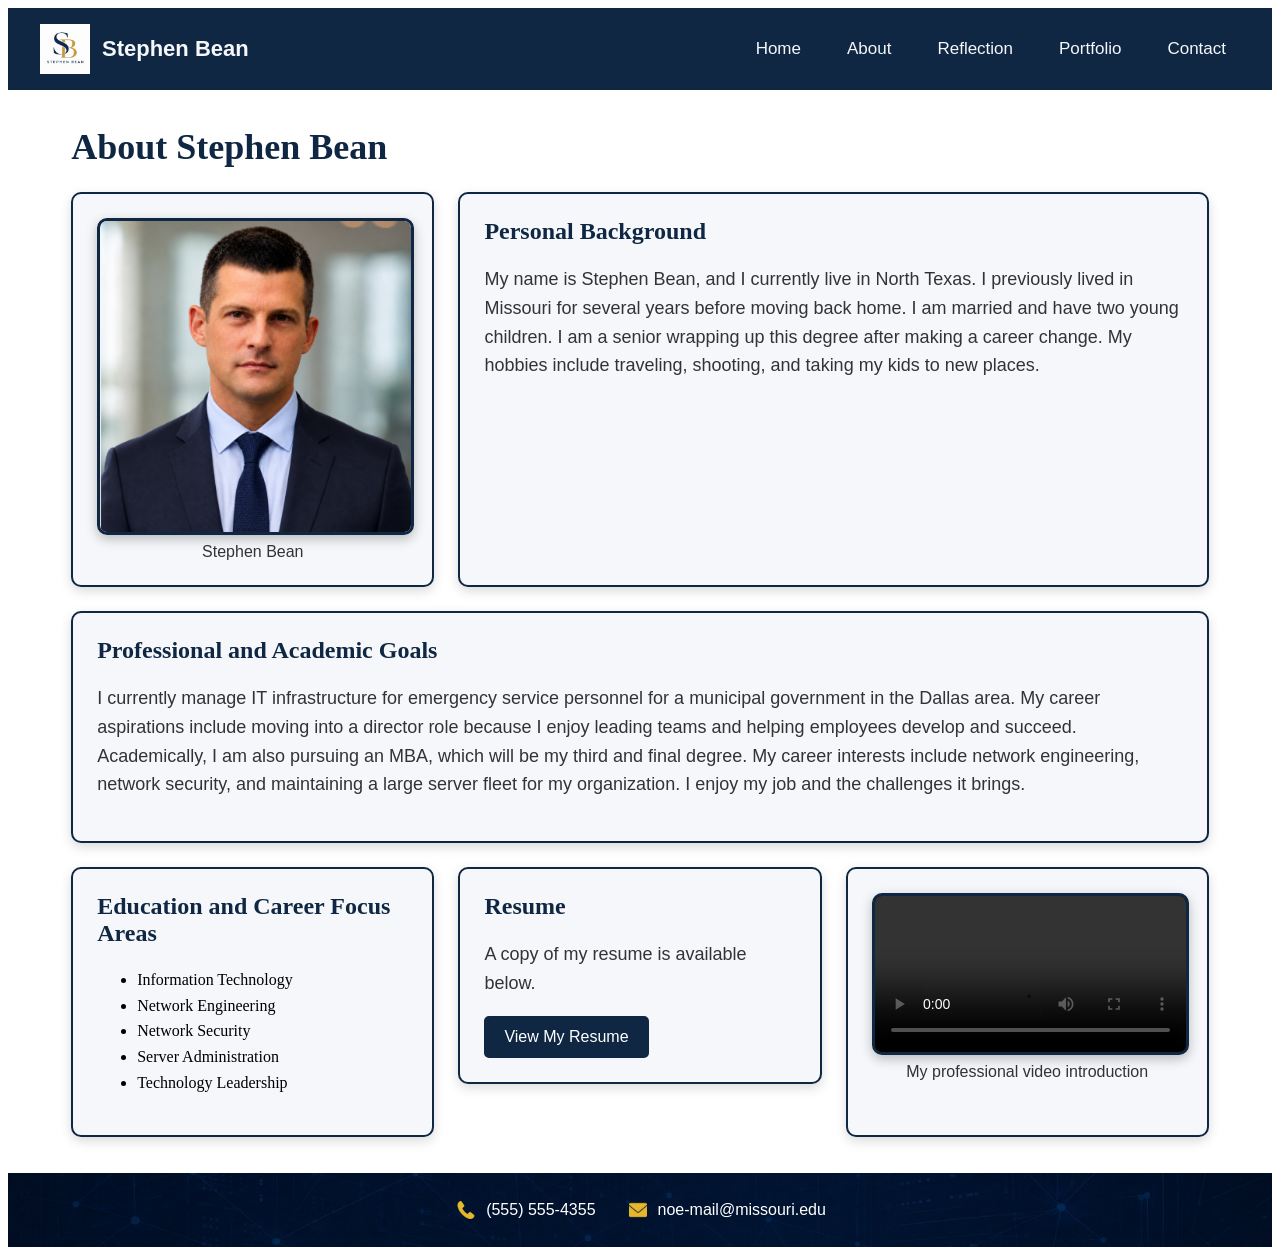
==== commit 1560da5f: "Update about.html" ====
--- a/webdevelopment/about.html
+++ b/webdevelopment/about.html
@@ -41,20 +41,20 @@
                 <li><a href="reflection.html">Reflection</a></li>
 
                 <li class="dropdown">
-                    <a href="projects.html">Portfolio</a>
+                    <a href="project.html">Portfolio</a>
                     <ul class="dropdown-menu">
                         <li>
-                            <a href="projects.html#professional">
+                            <a href="project.html#professional">
                                 Professional Projects
                             </a>
                         </li>
                         <li>
-                            <a href="projects.html#academic">
+                            <a href="project.html#academic">
                                 Academic Projects
                             </a>
                         </li>
                         <li>
-                            <a href="projects.html#technical">
+                            <a href="project.html#technical">
                                 Technical Skills
                             </a>
                         </li>
--- a/webdevelopment/style.css
+++ b/webdevelopment/style.css
@@ -1,7 +1,7 @@
 /*
     Name: Stephen Bean
     File: style.css
-    Date: July 12, 2026
+    Date: July 18, 2026
     Course: IS LT 4355
 */
 
@@ -42,20 +42,82 @@
     text-indent: 30px;
 }
 
-/* About page media */
-.about-media {
-    margin: 30px 0;
-}
-
-.about-media figure {
-    margin: 25px 0;
-}
-
-.about-media figcaption {
+/* About page grid */
+.about-grid {
+    display: grid;
+    grid-template-columns: repeat(3, minmax(0, 1fr));
+    grid-template-areas:
+        "title title title"
+        "photo bio bio"
+        "goals goals goals"
+        "education resume video";
+    gap: 24px;
+    width: 90%;
+    max-width: 1200px;
+    margin: 36px auto;
+}
+
+/* About grid areas */
+.about-title {
+    grid-area: title;
+    margin: 0;
+}
+
+.about-photo-card {
+    grid-area: photo;
+}
+
+.personal-background {
+    grid-area: bio;
+}
+
+.professional-goals {
+    grid-area: goals;
+}
+
+.education-details,
+.resume-section {
+    align-self: start;
+}
+
+.resume-section {
+    grid-area: resume;
+}
+
+.about-video-card {
+    grid-area: video;
+}
+
+/* About content cards */
+.about-grid section,
+.about-photo-card,
+.about-video-card {
+    box-sizing: border-box;
+    background-color: #F5F7FA;
+    border: 2px solid #0F2742;
+    border-radius: 10px;
+    padding: 24px;
+    margin: 0;
+    box-shadow: 0 4px 12px rgba(0, 0, 0, 0.15);
+}
+
+.about-grid h2 {
+    color: #0F2742;
+    font-family: Merriweather, Georgia, serif;
+    margin-top: 0;
+}
+
+.about-grid p,
+.about-grid li {
+    line-height: 1.6;
+}
+
+.about-grid figcaption {
     color: #333333;
     font-family: Arial, Helvetica, sans-serif;
     font-size: 16px;
     margin-top: 8px;
+    text-align: center;
 }
 
 /* About page photo */
@@ -64,6 +126,7 @@
     width: 100%;
     max-width: 350px;
     height: auto;
+    margin: 0 auto;
     border: 3px solid #0F2742;
     border-radius: 10px;
     box-shadow: 0 4px 12px rgba(0, 0, 0, 0.25);
@@ -81,10 +144,40 @@
     width: 100%;
     max-width: 400px;
     height: auto;
+    margin: 0 auto;
     background-color: #000000;
     border: 3px solid #0F2742;
     border-radius: 10px;
     box-shadow: 0 4px 12px rgba(0, 0, 0, 0.25);
+}
+
+/* Resume link */
+.resume-link {
+    display: inline-block;
+    color: #FFFFFF;
+    background-color: #0F2742;
+    border: 2px solid #0F2742;
+    border-radius: 5px;
+    padding: 10px 18px;
+    font-family: Arial, Helvetica, sans-serif;
+    text-decoration: none;
+}
+
+.resume-link:hover,
+.resume-link:focus {
+    color: #0F2742;
+    background-color: #D4AF37;
+}
+
+.project-dashboard-image {
+    display: block;
+    width: 100%;
+    max-width: 1100px;
+    height: auto;
+    margin: 1.5rem auto;
+    border: 2px solid #d99a00;
+    border-radius: 10px;
+    box-shadow: 0 0 16px rgba(217, 154, 0, 0.35);
 }
 
 /* Contact page */
@@ -220,8 +313,42 @@
     object-fit: contain;
 }
 
-/* Mobile styles */
+/* Tablet layout */
+@media screen and (max-width: 900px) {
+    .about-grid {
+        grid-template-columns: repeat(2, minmax(0, 1fr));
+        grid-template-areas:
+            "title title"
+            "photo bio"
+            "goals goals"
+            "education education"
+            "resume video";
+    }
+}
+
+/* Mobile layout */
 @media screen and (max-width: 600px) {
+    .about-grid {
+        grid-template-columns: 1fr;
+        grid-template-areas:
+            "title"
+            "photo"
+            "bio"
+            "goals"
+            "education"
+            "resume"
+            "video";
+        width: 94%;
+        gap: 16px;
+        margin: 20px auto;
+    }
+
+    .about-grid section,
+    .about-photo-card,
+    .about-video-card {
+        padding: 18px;
+    }
+
     .footer-contact {
         flex-direction: column;
         gap: 15px;
@@ -257,20 +384,33 @@
     }
 
     body.about-page .site-header,
-    body.about-page main section,
-    body.about-page .personal-background h3,
-    body.about-page .education-details h3 {
+    body.about-page .about-photo-card,
+    body.about-page .about-video-card,
+    body.about-page main section {
         display: none;
+    }
+
+    body.about-page main {
+        display: block;
+        width: auto;
+        margin: 0;
     }
 
     body.about-page main .personal-background,
     body.about-page main .education-details {
         display: block;
+        border: 0;
+        padding: 0;
     }
 
     body.about-page h1 {
         font-size: 24pt;
         margin: 0 0 18pt;
+    }
+
+    body.about-page .personal-background h2,
+    body.about-page .education-details h2 {
+        display: none;
     }
 
     body.about-page .personal-background p,
--- a/webdevelopment/nav.css
+++ b/webdevelopment/nav.css
@@ -1,7 +1,7 @@
 /*
     Name: Stephen Bean
     File: nav.css
-    Date: July 18, 2026
+    Date: July 19, 2026
     Course: IS LT 4355
 */
 
@@ -36,12 +36,23 @@
     font-weight: bold;
 }
 
-/* Hamburger hidden on desktop */
+/* Mobile controls hidden on desktop */
+.menu-toggle,
 .hamburger {
     display: none;
-    color: #F5F7FA;
-    font-size: 32px;
-    line-height: 1;
+}
+
+/* Screen-reader text */
+.visually-hidden {
+    position: absolute;
+    width: 1px;
+    height: 1px;
+    padding: 0;
+    margin: -1px;
+    overflow: hidden;
+    clip-path: inset(50%);
+    white-space: nowrap;
+    border: 0;
 }
 
 /* Main navigation */
@@ -105,23 +116,16 @@
     display: block;
 }
 
+/* Close icon hidden by default */
+.close-icon {
+    display: none;
+}
+
 /* Mobile navigation */
 @media screen and (max-width: 700px) {
     .site-header {
-        flex-direction: row;
+        flex-wrap: wrap;
         padding: 12px 18px;
-    }
-
-    .main-nav {
-        display: none;
-    }
-
-    .main-nav .dropdown-menu {
-        display: none;
-    }
-
-    .hamburger {
-        display: block;
     }
 
     .site-logo {
@@ -132,4 +136,60 @@
     .site-name {
         font-size: 19px;
     }
+
+    /* Hidden checkbox controls the menu */
+    .menu-toggle {
+        position: absolute;
+        width: 1px;
+        height: 1px;
+        opacity: 0;
+    }
+
+    /* Hamburger button */
+    .hamburger {
+        display: block;
+        color: #F5F7FA;
+        font-size: 32px;
+        line-height: 1;
+        cursor: pointer;
+    }
+
+    /* Navigation hidden until clicked */
+    .main-nav {
+        display: none;
+        flex-basis: 100%;
+        width: 100%;
+        margin-top: 12px;
+    }
+
+    /* Show navigation when checked */
+    .menu-toggle:checked ~ .main-nav {
+        display: block;
+    }
+
+    /* Change hamburger to an X */
+    .menu-toggle:checked + .hamburger .menu-icon {
+        display: none;
+    }
+
+    .menu-toggle:checked + .hamburger .close-icon {
+        display: inline;
+    }
+
+    /* Stack mobile navigation links */
+    .main-nav > ul {
+        flex-direction: column;
+        gap: 4px;
+    }
+
+    .main-nav a {
+        text-align: center;
+    }
+
+    /* Dropdown remains unavailable on mobile */
+    .main-nav .dropdown-menu,
+    .main-nav .dropdown:hover .dropdown-menu,
+    .main-nav .dropdown:focus-within .dropdown-menu {
+        display: none;
+    }
 }
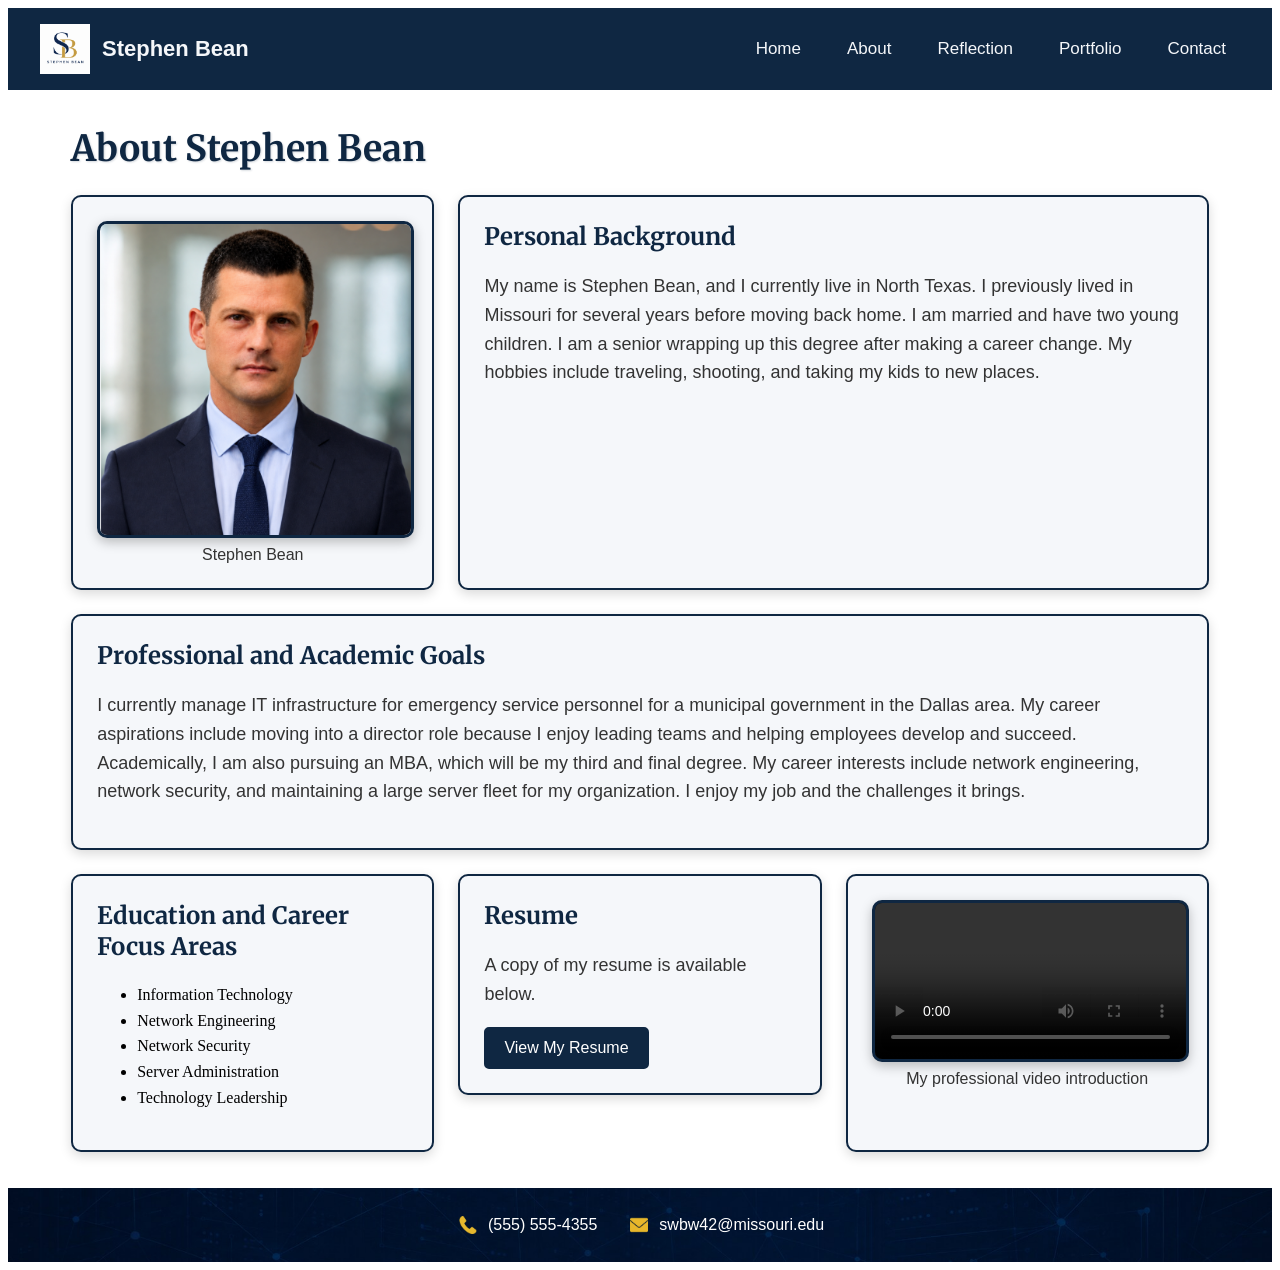
==== commit 97e63a6c: "Update about.html" ====
--- a/webdevelopment/about.html
+++ b/webdevelopment/about.html
@@ -4,8 +4,9 @@
 <!--
     Name: Stephen Bean
     File: about.html
-    Date: July 18, 2026
+    Date: July 26, 2026
     Course: IS LT 4355
+    Description: About page for my personal portfolio website.
 -->
 
 <head>
@@ -16,6 +17,15 @@
 
     <!-- Favicon -->
     <link rel="shortcut icon" type="image/x-icon" href="favicon.ico">
+
+    <link rel="preconnect" href="https://fonts.googleapis.com">
+    <link rel="preconnect" href="https://fonts.gstatic.com" crossorigin>
+
+    <!-- Custom font used here -->
+    <link
+        href="https://fonts.googleapis.com/css2?family=Merriweather:wght@400;700&amp;display=swap"
+        rel="stylesheet"
+    >
 
     <!-- Website styles -->
     <link rel="stylesheet" href="style.css">
@@ -27,12 +37,26 @@
     <!-- Header and navigation -->
     <header class="site-header">
         <div class="logo-area">
-            <img src="logo.png" alt="Stephen Bean site logo" class="site-logo">
+            <img
+                src="logo.png"
+                alt="Stephen Bean site logo"
+                class="site-logo"
+            >
             <span class="site-name">Stephen Bean</span>
         </div>
 
-        <!-- Mobile menu icon -->
-        <span class="hamburger" aria-label="Mobile menu">&#9776;</span>
+        <!-- Mobile menu -->
+        <input
+            type="checkbox"
+            id="menu-toggle"
+            class="menu-toggle"
+        >
+
+        <label for="menu-toggle" class="hamburger">
+            <span class="menu-icon">&#9776;</span>
+            <span class="close-icon">&times;</span>
+            <span class="visually-hidden">Toggle navigation</span>
+        </label>
 
         <nav class="main-nav">
             <ul>
@@ -42,20 +66,23 @@
 
                 <li class="dropdown">
                     <a href="project.html">Portfolio</a>
+
                     <ul class="dropdown-menu">
                         <li>
                             <a href="project.html#professional">
                                 Professional Projects
                             </a>
                         </li>
+
+                        <li>
+                            <a href="project.html#technical">
+                                Technical Projects
+                            </a>
+                        </li>
+
                         <li>
                             <a href="project.html#academic">
                                 Academic Projects
-                            </a>
-                        </li>
-                        <li>
-                            <a href="project.html#technical">
-                                Technical Skills
                             </a>
                         </li>
                     </ul>
@@ -83,23 +110,31 @@
         <!-- Personal background -->
         <section class="personal-background">
             <h2>Personal Background</h2>
-            <p>
-                My name is Stephen Bean, and I currently live in North Texas. I previously lived in Missouri for
-                several years before moving back home. I am married and have two young children. I am a senior
-                wrapping up this degree after making a career change. My hobbies include traveling, shooting, and
-                taking my kids to new places.
+
+            <p>
+                My name is Stephen Bean, and I currently live in North Texas.
+                I previously lived in Missouri for several years before moving
+                back home. I am married and have two young children. I am a
+                senior wrapping up this degree after making a career change.
+                My hobbies include traveling, shooting, and taking my kids to
+                new places.
             </p>
         </section>
 
         <!-- Professional goals -->
         <section class="professional-goals">
             <h2>Professional and Academic Goals</h2>
-            <p>
-                I currently manage IT infrastructure for emergency service personnel for a municipal government in
-                the Dallas area. My career aspirations include moving into a director role because I enjoy leading
-                teams and helping employees develop and succeed. Academically, I am also pursuing an MBA, which
-                will be my third and final degree. My career interests include network engineering, network security,
-                and maintaining a large server fleet for my organization. I enjoy my job and the challenges it brings.
+
+            <p>
+                I currently manage IT infrastructure for emergency service
+                personnel for a municipal government in the Dallas area. My
+                career aspirations include moving into a director role because
+                I enjoy leading teams and helping employees develop and
+                succeed. Academically, I am also pursuing an MBA, which will be
+                my third and final degree. My career interests include network
+                engineering, network security, and maintaining a large server
+                fleet for my organization. I enjoy my job and the challenges
+                it brings.
             </p>
         </section>
 
@@ -119,12 +154,16 @@
         <!-- Resume link -->
         <section class="resume-section">
             <h2>Resume</h2>
-            <p>A copy of my resume is available below.</p>
+
+            <p>
+                A copy of my resume is available below.
+            </p>
 
             <a
                 href="Stephen_Bean_Resume.pdf"
                 class="resume-link"
                 target="_blank"
+                rel="noopener"
             >
                 View My Resume
             </a>
@@ -143,7 +182,10 @@
                 >
                 Your browser does not support the video tag.
             </video>
-            <figcaption>My professional video introduction</figcaption>
+
+            <figcaption>
+                My professional video introduction
+            </figcaption>
         </figure>
     </main>
 
@@ -165,8 +207,9 @@
                     alt="Email"
                     class="contact-icon"
                 >
+
                 <a href="mailto:swbw42@missouri.edu">
-                    noe-mail@missouri.edu
+                    swbw42@missouri.edu
                 </a>
             </p>
         </div>
--- a/webdevelopment/style.css
+++ b/webdevelopment/style.css
@@ -1,15 +1,23 @@
 /*
     Name: Stephen Bean
     File: style.css
-    Date: July 18, 2026
+    Date: July 24, 2026
     Course: IS LT 4355
+    Description: Main styles for my portfolio website.
 */
 
-/* Main headings */
+/* Smooth anchor scrolling */
+html {
+    scroll-behavior: smooth;
+}
+
+/* Custom font from Google Fonts applied to site */
+/* Custom styles for all <h1> elements */
 h1 {
     color: #0F2742;
     font-family: Merriweather, Georgia, serif;
     font-size: 36px;
+    text-shadow: 1px 1px 2px rgba(15, 39, 66, 0.18);
 }
 
 /* Paragraph text */
@@ -40,6 +48,190 @@
 /* Reflection indentation */
 .reflection-box p:not(.first-reflection) {
     text-indent: 30px;
+}
+
+/* Home page */
+.home-main {
+    width: 90%;
+    max-width: 1200px;
+    margin: 36px auto;
+}
+
+/* Home hero */
+.home-hero {
+    display: grid;
+    grid-template-columns: 2fr 1fr;
+    gap: 28px;
+    align-items: stretch;
+}
+
+.hero-content {
+    box-sizing: border-box;
+    background-color: #F5F7FA;
+    border-left: 7px solid #D4AF37;
+    border-radius: 10px;
+    padding: 42px;
+}
+
+.hero-introduction {
+    color: #8A6D00;
+    font-size: 17px;
+    font-weight: bold;
+    letter-spacing: 1px;
+    margin-top: 0;
+    text-transform: uppercase;
+}
+
+.hero-content h1 {
+    font-size: 42px;
+    line-height: 1.2;
+    margin: 12px 0 20px;
+}
+
+.hero-content > p {
+    line-height: 1.7;
+}
+
+.hero-links {
+    display: flex;
+    flex-wrap: wrap;
+    gap: 14px;
+    margin-top: 28px;
+}
+
+/* Home buttons */
+.primary-button,
+.secondary-button {
+    display: inline-block;
+    border: 2px solid #0F2742;
+    border-radius: 6px;
+    padding: 12px 20px;
+    font-family: Arial, Helvetica, sans-serif;
+    font-weight: bold;
+    text-decoration: none;
+}
+
+.primary-button {
+    color: #FFFFFF;
+    background-color: #0F2742;
+}
+
+.secondary-button {
+    color: #0F2742;
+    background-color: #FFFFFF;
+}
+
+.primary-button:hover,
+.primary-button:focus,
+.secondary-button:hover,
+.secondary-button:focus {
+    color: #0F2742;
+    background-color: #D4AF37;
+}
+
+/* Professional focus */
+.hero-focus {
+    box-sizing: border-box;
+    color: #FFFFFF;
+    background-color: #0F2742;
+    border-bottom: 6px solid #D4AF37;
+    border-radius: 10px;
+    padding: 32px;
+}
+
+.hero-focus h2 {
+    color: #FFFFFF;
+    font-family: Merriweather, Georgia, serif;
+    margin-top: 0;
+}
+
+.hero-focus ul {
+    padding-left: 22px;
+    margin-bottom: 0;
+}
+
+.hero-focus li {
+    font-family: Arial, Helvetica, sans-serif;
+    font-size: 17px;
+    line-height: 1.8;
+}
+
+/* Portfolio overview */
+.home-overview {
+    margin-top: 50px;
+}
+
+.home-overview > h2,
+.home-contact h2 {
+    color: #0F2742;
+    font-family: Merriweather, Georgia, serif;
+    font-size: 30px;
+    margin-bottom: 10px;
+}
+
+.home-overview > p {
+    max-width: 900px;
+    line-height: 1.6;
+}
+
+.overview-grid {
+    display: grid;
+    grid-template-columns: repeat(3, minmax(0, 1fr));
+    gap: 24px;
+    margin-top: 28px;
+}
+
+.overview-card {
+    box-sizing: border-box;
+    background-color: #F5F7FA;
+    border: 2px solid #0F2742;
+    border-radius: 10px;
+    padding: 26px;
+    box-shadow: 0 4px 12px rgba(0, 0, 0, 0.15);
+}
+
+.overview-card h3 {
+    color: #0F2742;
+    font-family: Merriweather, Georgia, serif;
+    font-size: 22px;
+    margin-top: 0;
+}
+
+.overview-card p {
+    line-height: 1.6;
+}
+
+.overview-card a {
+    color: #0F2742;
+    font-family: Arial, Helvetica, sans-serif;
+    font-weight: bold;
+}
+
+.overview-card a:hover,
+.overview-card a:focus {
+    color: #8A6D00;
+}
+
+/* Home contact */
+.home-contact {
+    background-color: #F5F7FA;
+    border-left: 7px solid #D4AF37;
+    border-radius: 10px;
+    padding: 30px;
+    margin: 50px 0 36px;
+}
+
+.home-contact h2 {
+    margin-top: 0;
+}
+
+.home-contact p {
+    line-height: 1.6;
+}
+
+/* Custom style for home page h2 elements */
+.home-main h2 {
+    letter-spacing: 0.6px;
 }
 
 /* About page grid */
@@ -75,17 +267,22 @@
     grid-area: goals;
 }
 
+.education-details {
+    grid-area: education;
+}
+
+.resume-section {
+    grid-area: resume;
+}
+
+.about-video-card {
+    grid-area: video;
+}
+
+/* Keeps shorter cards at natural height */
 .education-details,
 .resume-section {
     align-self: start;
-}
-
-.resume-section {
-    grid-area: resume;
-}
-
-.about-video-card {
-    grid-area: video;
 }
 
 /* About content cards */
@@ -169,15 +366,295 @@
     background-color: #D4AF37;
 }
 
-.project-dashboard-image {
+/* Projects page */
+.projects-main {
+    width: 90%;
+    max-width: 1200px;
+    margin: 36px auto;
+}
+
+/* Projects introduction */
+.projects-introduction {
+    background-color: #F5F7FA;
+    border-left: 7px solid #D4AF37;
+    border-radius: 8px;
+    padding: 24px 30px;
+    margin-bottom: 32px;
+}
+
+.projects-introduction h1 {
+    margin-top: 0;
+    margin-bottom: 12px;
+}
+
+.projects-introduction p {
+    line-height: 1.6;
+    margin-bottom: 0;
+}
+
+/* Project sections */
+.competency-section {
+    margin-bottom: 40px;
+    scroll-margin-top: 20px;
+}
+
+.section-heading {
+    color: #FFFFFF;
+    background-color: #0F2742;
+    border-bottom: 5px solid #D4AF37;
+    border-radius: 8px 8px 0 0;
+    padding: 20px 24px;
+}
+
+.section-heading h2 {
+    color: #FFFFFF;
+    font-family: Merriweather, Georgia, serif;
+    font-size: 28px;
+    margin: 0 0 8px;
+}
+
+.section-heading p {
+    color: #FFFFFF;
+    line-height: 1.5;
+    margin: 0;
+}
+
+/* Project grid */
+.project-grid {
+    display: grid;
+    grid-template-columns: repeat(2, minmax(0, 1fr));
+    gap: 24px;
+    margin-top: 24px;
+}
+
+/* Project cards */
+.project-card {
+    box-sizing: border-box;
+    background-color: #F5F7FA;
+    border: 2px solid #0F2742;
+    border-radius: 10px;
+    padding: 26px;
+    margin-top: 24px;
+    box-shadow: 0 4px 12px rgba(0, 0, 0, 0.15);
+}
+
+.project-grid .project-card {
+    margin-top: 0;
+}
+
+.project-card h3,
+.project-card h4 {
+    color: #0F2742;
+    font-family: Merriweather, Georgia, serif;
+}
+
+.project-card h3 {
+    font-size: 23px;
+    margin-top: 0;
+}
+
+.project-card h4 {
+    font-size: 19px;
+    margin-bottom: 8px;
+}
+
+.project-card p {
+    line-height: 1.6;
+}
+
+/* Full-width project */
+.featured-project {
+    width: 100%;
+}
+
+/* Project artifacts */
+.project-artifact {
+    box-sizing: border-box;
+    background-color: #FFFFFF;
+    border: 2px solid #D4AF37;
+    border-radius: 8px;
+    padding: 22px;
+    margin: 24px 0;
+}
+
+.project-artifact figcaption {
+    color: #475569;
+    font-family: Arial, Helvetica, sans-serif;
+    font-size: 15px;
+    margin-top: 14px;
+    text-align: center;
+}
+
+/* Dashboard image */
+.dashboard-image {
     display: block;
     width: 100%;
-    max-width: 1100px;
+    max-width: 100%;
     height: auto;
-    margin: 1.5rem auto;
-    border: 2px solid #d99a00;
-    border-radius: 10px;
-    box-shadow: 0 0 16px rgba(217, 154, 0, 0.35);
+    margin: 0 auto;
+    border: 2px solid #0F2742;
+    border-radius: 6px;
+}
+
+/* Workflow artifact */
+.workflow-preview {
+    display: flex;
+    justify-content: center;
+    align-items: center;
+    gap: 12px;
+}
+
+.workflow-step {
+    flex: 1;
+    color: #FFFFFF;
+    background-color: #0F2742;
+    border-radius: 6px;
+    padding: 18px 12px;
+    font-family: Arial, Helvetica, sans-serif;
+    font-weight: bold;
+    text-align: center;
+}
+
+.workflow-arrow {
+    color: #D4AF37;
+    font-size: 30px;
+    font-weight: bold;
+}
+
+/* Dashboard artifact */
+.dashboard-preview {
+    display: grid;
+    grid-template-columns: repeat(3, minmax(0, 1fr));
+    gap: 12px;
+}
+
+.dashboard-metric {
+    color: #FFFFFF;
+    background-color: #0F2742;
+    border-top: 5px solid #D4AF37;
+    border-radius: 6px;
+    padding: 18px 12px;
+    font-family: Arial, Helvetica, sans-serif;
+    text-align: center;
+}
+
+.metric-title {
+    display: block;
+    font-size: 14px;
+    margin-bottom: 10px;
+}
+
+.dashboard-metric strong {
+    display: block;
+    font-size: 21px;
+}
+
+/* Network artifact */
+.network-preview {
+    display: flex;
+    justify-content: center;
+    align-items: center;
+    gap: 14px;
+}
+
+.network-device {
+    flex: 1;
+    color: #0F2742;
+    background-color: #F5F7FA;
+    border: 2px solid #0F2742;
+    border-radius: 6px;
+    padding: 18px 10px;
+    font-family: Arial, Helvetica, sans-serif;
+    font-weight: bold;
+    text-align: center;
+}
+
+.network-line {
+    color: #D4AF37;
+    font-size: 28px;
+    font-weight: bold;
+}
+
+/* Code artifact */
+.code-preview {
+    overflow-x: auto;
+    color: #F5F7FA;
+    background-color: #0F2742;
+    border-left: 6px solid #D4AF37;
+    border-radius: 5px;
+    padding: 20px;
+    margin: 0;
+    font-family: Consolas, "Courier New", monospace;
+    font-size: 16px;
+    line-height: 1.5;
+    white-space: pre;
+}
+
+/* Back-to-top links */
+.back-to-top {
+    display: inline-block;
+    color: #0F2742;
+    font-family: Arial, Helvetica, sans-serif;
+    font-weight: bold;
+    margin-top: 16px;
+    text-decoration: none;
+}
+
+.back-to-top:hover,
+.back-to-top:focus {
+    color: #8A6D00;
+    text-decoration: underline;
+}
+
+/* Skills table */
+.table-container {
+    width: 100%;
+    overflow-x: auto;
+    margin: 24px 0;
+}
+
+.skills-table {
+    width: 100%;
+    min-width: 650px;
+    border: 2px solid #0F2742;
+    border-collapse: collapse;
+    font-family: Arial, Helvetica, sans-serif;
+}
+
+.skills-table caption {
+    color: #0F2742;
+    font-family: Merriweather, Georgia, serif;
+    font-size: 22px;
+    font-weight: bold;
+    padding: 0 0 12px;
+    text-align: left;
+}
+
+.skills-table th,
+.skills-table td {
+    border: 1px solid #0F2742;
+    padding: 14px;
+    text-align: left;
+    vertical-align: top;
+}
+
+.skills-table thead th {
+    color: #FFFFFF;
+    background-color: #0F2742;
+}
+
+/* Alternate table rows */
+.skills-table tbody tr:nth-child(odd) {
+    background-color: #E4EAF1;
+}
+
+.skills-table tbody tr:nth-child(even) {
+    background-color: #FFFFFF;
+}
+
+.skills-table tbody th {
+    color: #0F2742;
+    font-weight: bold;
 }
 
 /* Contact page */
@@ -277,7 +754,7 @@
     text-align: center;
 }
 
-/* Footer contact layout */
+/* Footer layout */
 .footer-contact {
     display: flex;
     justify-content: center;
@@ -302,7 +779,8 @@
     text-decoration: none;
 }
 
-.footer-contact a:hover {
+.footer-contact a:hover,
+.footer-contact a:focus {
     text-decoration: underline;
 }
 
@@ -311,10 +789,27 @@
     width: 24px;
     height: 24px;
     object-fit: contain;
+    transition: transform 0.3s ease, filter 0.3s ease;
+}
+
+/* Footer icon animation */
+.contact-icon:hover {
+    transform: scale(1.25) rotate(6deg);
+    filter: drop-shadow(0 0 5px #D4AF37);
 }
 
 /* Tablet layout */
 @media screen and (max-width: 900px) {
+    /* Tablet home page */
+    .home-hero {
+        grid-template-columns: 1fr;
+    }
+
+    .overview-grid {
+        grid-template-columns: 1fr;
+    }
+
+    /* Tablet about page */
     .about-grid {
         grid-template-columns: repeat(2, minmax(0, 1fr));
         grid-template-areas:
@@ -324,10 +819,72 @@
             "education education"
             "resume video";
     }
+
+    /* Tablet projects page */
+    .project-grid {
+        grid-template-columns: 1fr;
+    }
+
+    .network-preview {
+        gap: 8px;
+    }
+
+    .network-device {
+        padding: 15px 8px;
+        font-size: 14px;
+    }
 }
 
 /* Mobile layout */
 @media screen and (max-width: 600px) {
+    /* Mobile home page */
+    .home-main {
+        width: 94%;
+        margin: 20px auto;
+    }
+
+    .home-hero {
+        gap: 18px;
+    }
+
+    .hero-content,
+    .hero-focus {
+        padding: 22px;
+    }
+
+    .hero-content h1 {
+        font-size: 31px;
+    }
+
+    .hero-links {
+        flex-direction: column;
+    }
+
+    .primary-button,
+    .secondary-button {
+        box-sizing: border-box;
+        width: 100%;
+        text-align: center;
+    }
+
+    .home-overview {
+        margin-top: 34px;
+    }
+
+    .overview-grid {
+        gap: 16px;
+    }
+
+    .overview-card {
+        padding: 20px;
+    }
+
+    .home-contact {
+        padding: 22px;
+        margin-top: 34px;
+    }
+
+    /* Mobile about page */
     .about-grid {
         grid-template-columns: 1fr;
         grid-template-areas:
@@ -349,22 +906,116 @@
         padding: 18px;
     }
 
+    /* Mobile project page */
+    .projects-main {
+        width: 94%;
+        margin: 20px auto;
+    }
+
+    .projects-introduction {
+        padding: 20px;
+    }
+
+    .projects-introduction h1 {
+        font-size: 30px;
+    }
+
+    .section-heading {
+        padding: 18px;
+    }
+
+    .section-heading h2 {
+        font-size: 24px;
+    }
+
+    .project-card {
+        padding: 18px;
+    }
+
+    .project-card h3 {
+        font-size: 21px;
+    }
+
+    .project-artifact {
+        padding: 12px;
+    }
+
+    .dashboard-image {
+        width: 100%;
+        height: auto;
+    }
+
+    /* Stack workflow artifact */
+    .workflow-preview {
+        flex-direction: column;
+    }
+
+    .workflow-step {
+        box-sizing: border-box;
+        width: 100%;
+    }
+
+    .workflow-arrow {
+        transform: rotate(90deg);
+    }
+
+    /* Stack dashboard artifact */
+    .dashboard-preview {
+        grid-template-columns: 1fr;
+    }
+
+    /* Stack network artifact */
+    .network-preview {
+        flex-direction: column;
+    }
+
+    .network-device {
+        box-sizing: border-box;
+        width: 100%;
+        font-size: 16px;
+    }
+
+    .network-line {
+        transform: rotate(90deg);
+    }
+
+    .code-preview {
+        font-size: 13px;
+        padding: 14px;
+    }
+
+    /* Responsive table */
+    .skills-table {
+        font-size: 14px;
+    }
+
+    .skills-table caption {
+        font-size: 19px;
+    }
+
+    .skills-table th,
+    .skills-table td {
+        padding: 10px;
+    }
+
+    /* Mobile contact page */
+    .contact-main {
+        width: 94%;
+        margin: 20px auto;
+    }
+
+    .contact-section {
+        padding: 20px;
+    }
+
+    .submit-button {
+        width: 100%;
+    }
+
+    /* Mobile footer */
     .footer-contact {
         flex-direction: column;
         gap: 15px;
-    }
-
-    .contact-main {
-        width: 94%;
-        margin: 20px auto;
-    }
-
-    .contact-section {
-        padding: 20px;
-    }
-
-    .submit-button {
-        width: 100%;
     }
 }
 
--- a/webdevelopment/nav.css
+++ b/webdevelopment/nav.css
@@ -1,8 +1,9 @@
 /*
     Name: Stephen Bean
     File: nav.css
-    Date: July 19, 2026
+    Date: July 21, 2026
     Course: IS LT 4355
+    Description: Responsive navigation styles for my portfolio website.
 */
 
 /* Header layout */
